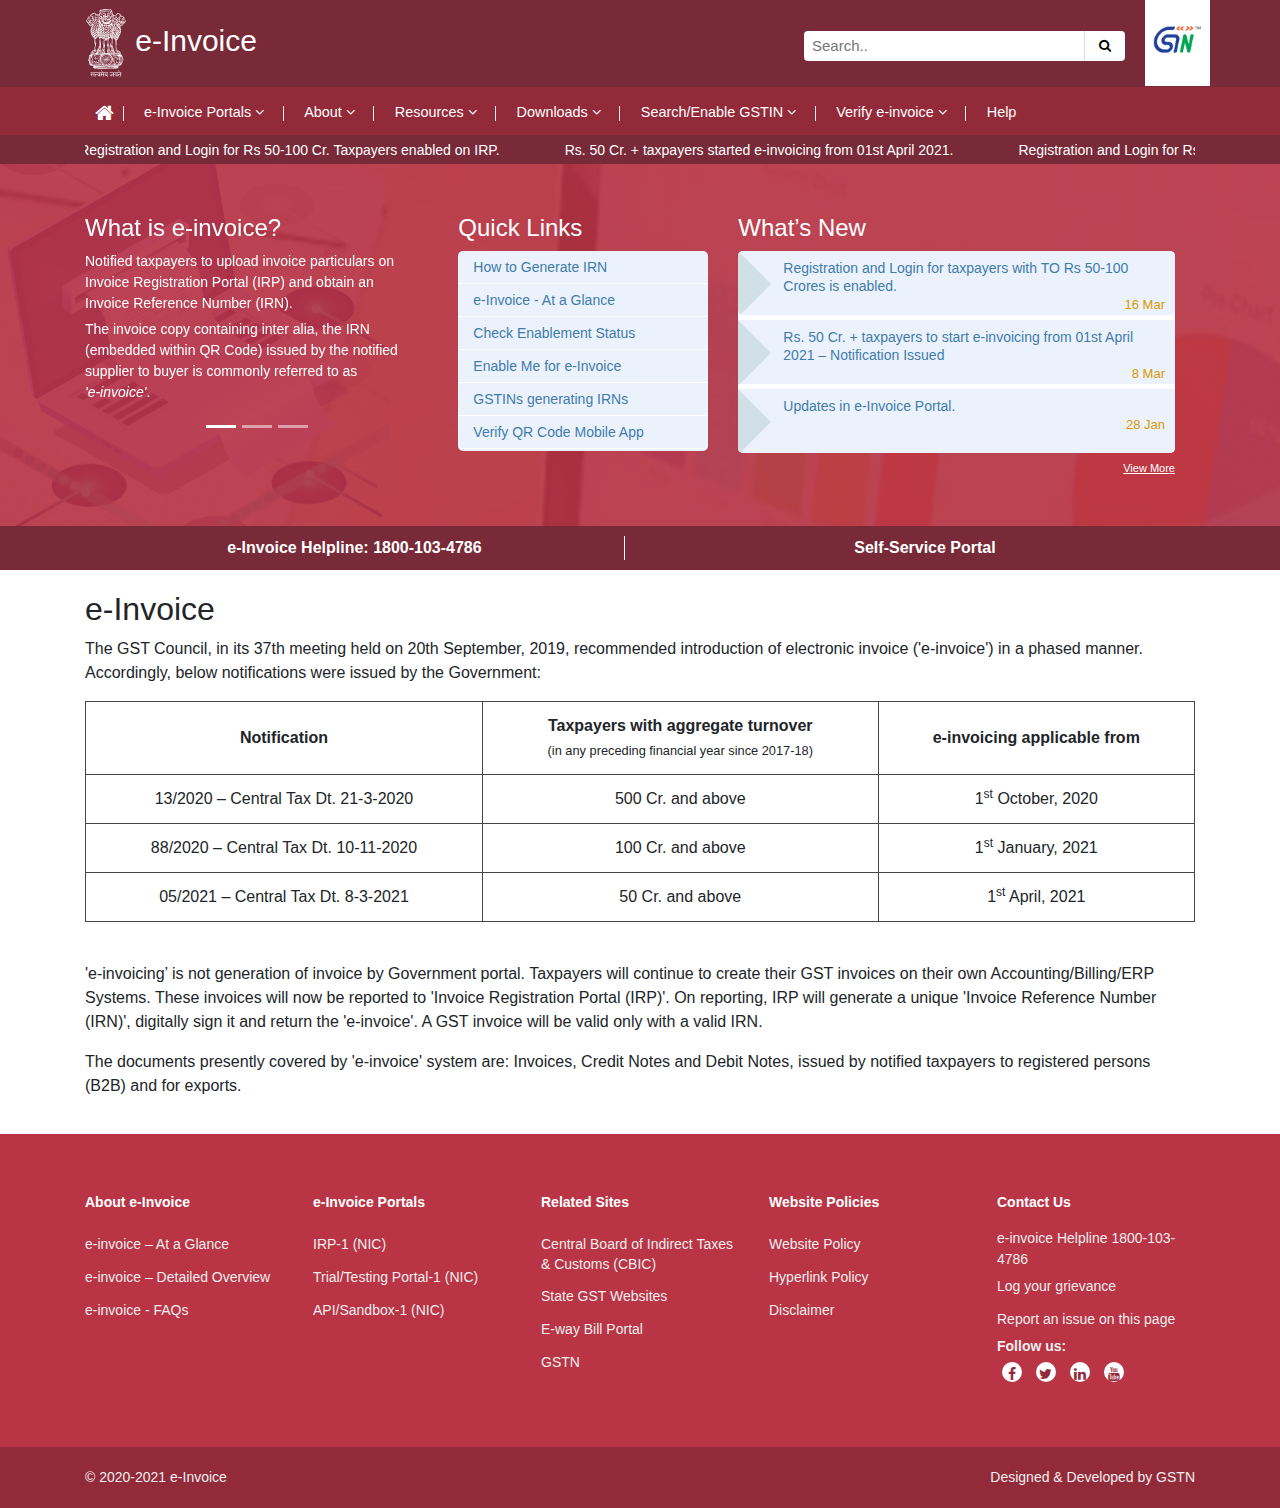
==== index.html @ 0f29f529 "1" ====
<!DOCTYPE html>
<html lang="en">

<head>
  <meta name="viewport" content="width=device-width, initial-scale=1">
  <title>e-Invoice</title>
  <meta charset="utf-8" />
  <link rel="stylesheet" href="./style/bootstrap.min.css" />
  <link rel="stylesheet" href="./style/style.css" />

  <link rel="stylesheet" href="./style/tricker.css" />


  <link rel="stylesheet" href="./assets/calender/css/calstyle.css" />
  <link rel="stylesheet" href="./style/homeslider.css" />

  <link rel="stylesheet" href="./style/font-awesome.min.css" />
  <!-- <script type="text/javascript" src="https://canvasjs.com/assets/script/canvasjs.min.js"></script> -->

  <script src="./menu/scale.fix.js"></script>
  <meta name="viewport" content="width=device-width, initial-scale=1, user-scalable=no" />
  <!--[if lt IE 9]>
      <script src="//html5shiv.googlecode.com/svn/trunk/html5.js"></script>
    <![endif]-->

  <link rel="stylesheet" href="./menu/megamenu.css" />

  <link rel="stylesheet" type="text/css" media="only screen and (max-device-width: 480px)"
    href="./style/small-devices.css" />
</head>

<body class="init">

  <div class="mid-section">
    <div class="container">
      <div class="row">
        <div class="col-md-6 col-xs-12 col-sm-12">
          <div class="site-branding ">
            <h1>
              <a target="_blank" href="index.html"><img src="images/Emblem_of_India-white.svg" />e-Invoice
              </a>
            </h1>
          </div>
        </div>
        <div class="col-md-6 col-xs-12 col-sm-12">
          <div class="top-header">
            <div class="container">
              <nav>
                <a class="p-2 skip" href="#maincontent">Skip to Main Content</a>
                <a class="p-2 hidden" href="#"><i class="fa fa-adjust"></i></a>
                <a target="_blank" href="#" class="fresize f-up hidden">A<sup>+</sup></a>
                <a target="_blank" href="#" class="fresize f-up hidden">A<sup>-</sup></a>
              </nav>
            </div>
          </div>
          <form class="exampleSearch" action="/action_page.php">
                        <input onkeyup="filterFunction()" id="myInput" class="rounded-left" type="text" placeholder="Search.." name="search2" />
                        <button class="rounded-right" type="submit"><i class="fa fa-search"></i></button>
						<div id="dropdown-field" class="dropdown-field">
	<a href="./how-to-generate-IRN.html">IRN</a>
    <a href="#base">Base</a>
    <a href="#blog">Blog</a>
    <a href="#contact">Contact</a>
    
    <a href="#custom">Custom</a>
    <a href="#support">Support</a>
    <a href="#tools">Tools</a>
	 </div>
                    </form>
	
         <span class="white_logo"><img src="images/logo_white.png" /></span>
 
        </div>
      </div>
    </div>
  </div>

  <div class="primaryBg main-nav">
    <div class="container">
      <div class="wrapper">
        <div class="LayoutGrid LayoutCenter">
          <nav class="megamenu" role="navigation">
            <button class="accessible-megamenu-toggle" aria-expanded="false" aria-pressed="false">
              <span class="sr-only">Toggle Navigation</span>
              <span></span><span></span><span></span>
            </button>
            <ol class="accessible-megamenu js-accessible-megamenu">
              <li class="accessible-megamenu-top-nav-item home">
                <h2>
                  <a href="./index.html" role="button" tabindex="0" aria-hidden="true" class=" fa fa-home">
                    <span class="sr-only">Home</span>
                  </a>
                </h2>
                <div class="cols-4 accessible-megamenu-panel" style="display:none;"></div>

              </li>
              <li class="accessible-megamenu-top-nav-item">
                <h2>
                  <a target="_blank" href="#" role="button" aria-expanded="false" tabindex="0">e-Invoice Portals <i
                      class="fa fa-angle-down"></i><span class="ride"></span>
                    <span class="activeborder"></span>
                  </a>
                </h2>
                <div class="cols-4 accessible-megamenu-panel" role="region" aria-expanded="false" aria-hidden="true">
                  <ol>
                    <li class="accessible-megamenu-panel-group">

                      <a target="_blank" href="https://einvoice1.gst.gov.in/">IRP-1 (NIC)</a>

                    </li>
                    <li class="accessible-megamenu-panel-group">

                      <a target="_blank" href="https://einvoice1-trial.nic.in/">Trial/Testing Portal-1 (NIC)</a>

                    </li>

                    <li class="accessible-megamenu-panel-group">

                      <a target="_blank" href="https://einv-apisandbox.nic.in/">API/Sandbox-1 (NIC)</a>

                    </li>

                  </ol>

                </div>
              </li>
              <li class="accessible-megamenu-top-nav-item">
                <h2>
                  <a target="_blank" href="#" role="button" aria-expanded="false" tabindex="0">About

                    <i class="fa fa-angle-down"></i> <span class="activeborder"></span><span class="ride"></span>
                  </a>
                </h2>
                <div class="cols-4 accessible-megamenu-panel" role="region" aria-expanded="false" aria-hidden="true">
                  <ol>
                    <li class="accessible-megamenu-panel-group">

                      <a target="_blank" href="https://www.gstn.org.in/einvoice-faqs">FAQs</a>

                    </li>
                    <li class="accessible-megamenu-panel-group">

                      <a target="_blank" href="./downloads/english-version-1.2-Dt-30-3-2021.pdf">e-Invoice - At a Glance</a>

                    </li>

                    <li class="accessible-megamenu-panel-group">

                      <a target="_blank" href="./downloads/e-InvoicingAtGlanceHindi.pdf">ई-इनवॉयसिंग -एक नज़र में </a>

                    </li>

                    <li class="accessible-megamenu-panel-group">

                      <a target="_blank" href="./downloads/GST e-invoice System - Detailed Overview.pdf">e-Invoice – Detailed Overview </a>

                    </li>

                    <li class="accessible-megamenu-panel-group">

                      <a target="_blank" href="./downloads/PPT_on_eInvoice_system.pdf">e-Invoice - Presentation</a>

                    </li>

                    <li class="accessible-megamenu-panel-group">

                      <a target="_blank" href="https://einvoice1.gst.gov.in/Others/ResolutionErrors">Common Errors and
                        Resolutions</a>

                    </li>

                    <li class="accessible-megamenu-panel-group">

                      <a target="_blank" href="https://einvoice1.gst.gov.in/Others/CBT">Help Videos</a>

                    </li>

                  </ol>

                </div>
              </li>
              <li class="accessible-megamenu-top-nav-item">
                <h2>
                  <a target="_blank" href="#" role="button" aria-expanded="false" tabindex="0">Resources <i
                      class="fa fa-angle-down"></i> <span class="activeborder"></span><span class="ride"></span></a>
                </h2>
                <div class="cols-4 accessible-megamenu-panel" role="region" aria-expanded="false" aria-hidden="true">
                  <ol>
                    <li class="accessible-megamenu-panel-group">
                      <a target="_blank" href="#text-equiv">Overview</a>

                    </li>
                    <li class="accessible-megamenu-panel-group">

                      <a target="_blank" href="./view-all-updates.html">Notifications</a>

                    </li>
                    <li class="accessible-megamenu-panel-group">

                      <a target="_blank" href="./how-to-generate-IRN.html">How to Generate
                        IRN</a>


                    </li>
                    <li class="accessible-megamenu-panel-group">
                      <a target="_blank" href="https://einv-apisandbox.nic.in/index.html">API Specs and Testing</a>

                    </li>

                    <li class="accessible-megamenu-panel-group">
                      <a target="_blank" href="https://einv-apisandbox.nic.in/release-notes.html">Validations</a>

                    </li>
                    <li class="accessible-megamenu-panel-group">
                      <a target="_blank" href="https://einvoice1.gst.gov.in/Others/MasterCodes">Master Codes & HSN</a>
                    </li>
                    <li class="accessible-megamenu-panel-group">

                      <a href="./gst-suvidha-providers.html">GST Suvidha providers (GSPs)</a>

                    </li>
                    <li class="accessible-megamenu-panel-group">

                      <a href="./billing-and-accounting-software-providers.html">ERPs/Billing and
                        Accounting Software Providers</a>

                    </li>
                  </ol>

                </div>
              </li>
              <li class="accessible-megamenu-top-nav-item">

                <a target="_blank" href="#" role="button" aria-expanded="false" tabindex="0">Downloads <i
                    class="fa fa-angle-down"></i> <span class="activeborder"></span><span class="ride"></span></a>

                <div class="cols-4 accessible-megamenu-panel" role="region" aria-expanded="false" aria-hidden="true">
                  <ol>
                    <li class="accessible-megamenu-panel-group">

                      <a target="_blank" href="https://einvoice1.gst.gov.in/Others/BulkGenerationTools">Offline
                        Utilities</a>

                    </li>
                    <li class="accessible-megamenu-panel-group">

                      <a target="_blank" href="https://einvoice1.gst.gov.in/Others/QRCodeVerifyApp">Verify QR Code
                        Mobile App</a>

                    </li>

                    <li class="accessible-megamenu-panel-group">

                      <a target="_blank"
                        href="./downloads/GST e-invoice Schema - Version 1.1 Dt. 30-7-2020 - Copy.xlsx">INV-01
                        (Schema)</a>



                    </li>
                  </ol>

                </div>
              </li>
              <li class="accessible-megamenu-top-nav-item">
                <h2>
                  <a target="_blank" href="#" role="button" aria-expanded="false" tabindex="0">Search/Enable GSTIN
                    <i class="fa fa-angle-down"></i> <span class="activeborder"></span><span class="ride"></span></a>
                </h2>
                <div class="cols-4 accessible-megamenu-panel" role="region" aria-expanded="false" aria-hidden="true">
                  <ol>
                    <li class="accessible-megamenu-panel-group">

                      <a target="_blank" href="https://einvoice1.gst.gov.in/Others/EinvEnabled">Check Enablement
                        Status</a>

                    </li>
                    <li class="accessible-megamenu-panel-group">

                      <a target="_blank" href="https://einvoice1.gst.gov.in/Home/Enablement">Enable Me for e-invoice</a>

                    </li>

                    <li class="accessible-megamenu-panel-group">

                      <a target="_blank" href="https://einvoice1.gst.gov.in/Others/GSTINsGeneratingIRN">GSTINs
                        generating IRNs</a>



                    </li>
                  </ol>

                </div>
              </li>
              <li class="accessible-megamenu-top-nav-item">
                <h2>
                  <a target="_blank" href="#" role="button" aria-expanded="false" tabindex="0">Verify e-invoice
                    <i class="fa fa-angle-down"></i> <span class="activeborder"></span><span class="ride"></span>
                  </a>
                </h2>
                <div class="cols-4 accessible-megamenu-panel" role="region" aria-expanded="false" aria-hidden="true">
                  <ol>
                    <li class="accessible-megamenu-panel-group">

                      <a target="_blank" href="https://einvoice1.gst.gov.in/Others/VSignedInvoice">Upload JSON and
                        Verify</a>

                    </li>

                    <li class="accessible-megamenu-panel-group">

                      <a target="_blank" href="https://einvoice1.gst.gov.in/Others/QRCodeVerifyApp">Download QR code Reader
                      </a>


                    </li>

                  </ol>
                </div>
              </li>


              <li class="accessible-megamenu-top-nav-item help">
			 
                <a target="_blank" href="https://einvoice1.gst.gov.in/Others/Support">Help
                  <span class="activeborder"></span><span class="ride"></span>
                </a>
              </li>


            </ol>
          </nav>
        </div>
      </div>
    </div>
  </div>
 
 <div class="tickreader">
    <div class="container">
      <div class="js-conveyor-1">
        <ul>
          <li>
            Registration and Login for Rs 50-100 Cr. Taxpayers enabled on IRP.
          </li>
          <li>
            Rs. 50 Cr. + taxpayers started e-invoicing from 01st April 2021.
          </li>

        </ul>
      </div>
    </div>

  </div>
  <div class="about_container">
    <div class="container">
      <div class="row about-container_inner">
        <div class="col-sm-4">
          <div id="myCarousel" class="carousel slide vert" data-ride="carousel" data-interval="9000">
            <ul class="carousel-indicators">
              <li data-target="#myCarousel" data-slide-to="0" class="active"></li>
              <li data-target="#myCarousel" data-slide-to="1"></li>
              <li data-target="#myCarousel" data-slide-to="2"></li>
            </ul>
            <div class="carousel-inner">
              <div class="carousel-item active">

                <div class="carousel-caption">
                  <h4>
                    What is e-invoice?
                  </h4>
                  <p>
                    Notified taxpayers to upload invoice particulars on Invoice Registration Portal (IRP) and obtain an
                    Invoice Reference Number (IRN).
                  </p>
                  <p>
                    The invoice copy containing inter alia, the IRN (embedded within QR Code) issued by the notified
                    supplier to buyer is commonly referred to as<br> <i><strong>'e-invoice'</strong></i>.
                  </p>
                </div>
              </div>
              <div class="carousel-item">

                <div class="carousel-caption">
                  <h4>
                    e-invoice – Benefits for Businesses
                  </h4>
                  <p>
                    Auto-reporting of invoices into GST return<br>
                    Auto-generation of e-way bill (where required)<br>
                    Standardisation and inter-operability <br>
                    Reduction of disputes among transacting parties,

                  </p>
                  <p>
                    Improved payment cycles, Reduction of processing costs Overall business efficiency

                  </p>

                </div>
              </div>
              <div class="carousel-item">

                <div class="carousel-caption">
                  <h4>
                    Facilitates e-exchange of invoices among businesses
                  </h4>
                  <p>
                    The standard format of e-invoice facilitates seamless exchange of invoices between accounting
                    systems of suppliers and buyers.
                  </p>


                </div>
              </div>
            </div>

          </div>

        </div>
        <div class="col-sm-3">
          <h4>Quick Links</h4>
          <div class="topics">

            <div class="container-link">

              <div>
                <a target="_blank" href="./how-to-generate-IRN.html">How to Generate
                  IRN</a>
              </div>
            </div>
            <div class="container-link">

              <div>
                <a target="_blank" href="./downloads/english-version-1.2-Dt-30-3-2021.pdf">e-Invoice - At a Glance</a>
              </div>
            </div>
            <div class="container-link">

              <div>
                <a target="_blank" href="https://einvoice1.gst.gov.in/Others/EinvEnabled">Check Enablement Status</a>
              </div>
            </div>
            <div class="container-link">

              <div>
                <a target="_blank" href="https://einvoice1.gst.gov.in/Home/Enablement">Enable Me for e-Invoice</a>
              </div>
            </div>
            <div class="container-link">

              <div>
                <a target="_blank" href="https://einvoice1.gst.gov.in/Others/GSTINsGeneratingIRN">GSTINs generating
                  IRNs</a>
              </div>
            </div>

            <div class="container-link">
              <div>
                <a target="_blank" href="https://einvoice1.gst.gov.in/Others/QRCodeVerifyApp">Verify QR Code Mobile
                  App</a>
              </div>
            </div>

          </div>

        </div>
        <div class="col-sm-5">

          <h4>What’s New</h4>
          <ul id="nt-example1">
            <li>
              <a href="view-all-updates.html">Registration and Login for taxpayers with TO Rs 50-100 Crores is
                enabled.</a>
              <span class="txt-date">16 Mar</span>
            </li>
            <li>
              <a href="view-all-updates.html">Rs. 50 Cr. + taxpayers to start e-invoicing from 01st April 2021 –
                Notification Issued</a>
              <span class="txt-date">8 Mar</span>
            </li>
            <li>
              <a href="view-all-updates.html">Updates in e-Invoice Portal.</a>
              <span class="txt-date">28 Jan</span>
            </li>
            <!-- <li> -->
            <!-- <a target="_blank" href="#">GePP (Ver 1.02) is incorporated with new features and improvements.</a> -->
            <!-- <span class="txt-date">28 Jan</span> -->
            <!-- </li> -->

          </ul>
          <a href="view-all-updates.html" class="view-more">View More</a>

        </div>
      </div>
    </div>
  </div>
  <div class="impt_links" style="background: #782a38;">
    <div class="container">
      <div class="row">
        <div class="col-md-6">
          <p> <a class="alink" href="tel:0120-488999"> e-Invoice Helpline: 1800-103-4786</a></p>
        </div>
        <div class="col-md-6">
          <p><a target="_blank" href="#">Self-Service Portal</a> </p>
        </div>
      </div>
    </div>
  </div>
  <div class="upcoming_container_main">
    <div class="container">
      <div class="row">
        <div class="col-md-12">
          <h2>e-Invoice</h2>
          <p>The GST Council, in its 37th meeting held on 20th September, 2019, recommended introduction of electronic
            invoice ('e-invoice') in a phased manner. Accordingly, below notifications were issued by the Government:
          </p>

          <div class="row">
            <div class="col-md-12">
              <table class="table table-bordered">
                <thead>
                  <tr>
                    <th scope="col">Notification</th>
                    <th scope="col">Taxpayers with aggregate turnover<br><small>(in any preceding financial year since
                        2017-18)</small></th>
                    <th scope="col">e-invoicing applicable from</th>
                  </tr>
                </thead>
                <tbody>
                  <tr>
                    <td>
                      13/2020 – Central Tax Dt. 21-3-2020
                     
                      
                    </td>
                    <td>
                      500 Cr. and above
                     
                      
                    </td>
                    <td>
                      1<sup>st</sup> October, 2020
                      
                      
                    </td>
                  </tr>
				  <tr>
				  <td>88/2020 – Central Tax Dt. 10-11-2020</td>
				  <td>100 Cr. and above</td>
				  <td>1<sup>st</sup> January, 2021</td>
				  </tr>
				  <tr>
				  <td>05/2021 – Central Tax Dt. 8-3-2021</td>
				  <td>50 Cr. and above</td>
				  <td>1<sup>st</sup> April, 2021</td>
				  </tr>

                </tbody>
              </table>
            </div>
          </div>
<br>

          <p>'e-invoicing’ is not generation of invoice by Government portal. Taxpayers will continue to create their
            GST invoices on their own Accounting/Billing/ERP Systems. These invoices will now be reported to 'Invoice
            Registration Portal (IRP)'. On reporting, IRP will generate a unique 'Invoice Reference Number (IRN)',
            digitally sign it and return the 'e-invoice'. A GST invoice will be valid only with a valid IRN. </p>
          <p>The documents presently covered by 'e-invoice' system are: Invoices, Credit Notes and Debit Notes, issued
            by notified taxpayers to registered persons (B2B) and for exports.</p>
        </div>

      </div>
    </div>
  </div>


  <!--==========================
    Footer
  ============================-->
  <footer id="footer">
    <div class="footer-top">
      <div class="container">
        <div class="row">
          <div class="footer-links">
            <h4>About e-Invoice</h4>
            <ul>
              <li><a target="_blank" href="./downloads/english-version-1.2-Dt-30-3-2021.pdf">e-invoice – At a Glance
                </a></li>
              <li><a target="_blank" href="./downloads/GST e-invoice System - Detailed Overview.pdf">e-invoice –
                  Detailed Overview</a></li>
              <li><a href="./e-invoice-faq.html">e-invoice - FAQs</a></li>
            </ul>

          </div>
		  
		   <div class="footer-links">
            <h4>e-Invoice Portals</h4>
            <ul>
              <li><a target="_blank" href="https://einvoice1.gst.gov.in/">IRP-1 (NIC)
                </a></li>
              <li><a target="_blank" href="https://einvoice1-trial.nic.in/">Trial/Testing Portal-1 (NIC)</a></li>
              <li><a href="https://einv-apisandbox.nic.in/">API/Sandbox-1 (NIC)</a></li>
            </ul>

          </div>

 <div class="footer-links">
            <h4>Related Sites</h4>
            <ul>
              <li><a target="_blank" href="https://www.cbic.gov.in/" class="inline">Central Board of Indirect Taxes &
                  Customs (CBIC)</a></li>
              <li><a target="_blank" href="http://www.gstcouncil.gov.in/state-government-gst-website">State GST Websites
                </a></li>
              <li><a target="_blank" href="https://ewaybill.nic.in/">E-way Bill Portal</a></li>
              <li><a target="_blank" href="https://gstn.org.in/">GSTN</a></li>
            </ul>
          </div>

          <div class="footer-links">
            <h4>Website Policies</h4>
           <ul>
              <li><a href="website-policy.html">Website Policy </a></li>
              <li><a href="hyperlink-policy.html">Hyperlink Policy </a></li>
              <li><a href="disclaimer.html">Disclaimer </a></li>
            </ul>
          </div>

         


          <div class="footer-links">
            <h4>Contact Us</h4>
            <ul>
              <li><span>e-invoice Helpline 1800-103-4786</span></li>
              <li><a target="_blank" href="https://selfservice.gstsystem.in/">Log your grievance</a></li>
              <li>
                <a target="_blank" href="#" data-toggle="modal" data-target="#exampleModal">Report an issue on this
                  page</a>
              </li>

              <li><span><strong>Follow us:</strong> </span></li>
              <li class="social">
                <a target="_blank" href="https://www.facebook.com/Goods-and-Services-Tax-1674179706229522/?fref=ts"
                  class="fa fa-facebook"></a>
                <a target="_blank" href="https://twitter.com/Infosys_GSTN" class="fa fa-twitter"></a>
                <a target="_blank" href="https://www.linkedin.com/company/gstn-official/about/?viewAsMember=true"
                  class="fa fa-linkedin"></a>
                <a target="_blank" href="https://www.youtube.com/channel/UCFYpOk92qurlO5t-Z_y-bOQ"
                  class="fa fa-youtube"></a>
              </li>
            </ul>
          </div>
        </div>
      </div>
    </div>
    <div class="footer-bottom">
      <div class="container">
        <div class="row">
          <div class="col-lg-6 col-md-6">&copy;
            2020-2021 e-Invoice
          </div>
          <div class="col-lg-6 col-md-6 text-right">
            Designed & Developed by GSTN
          </div>
        </div>
      </div>
    </div>
  </footer>
  <div class="modal fade" id="exampleModal" tabindex="-1" role="dialog" aria-labelledby="exampleModalLabel"
    aria-hidden="true">
    <div class="modal-dialog" role="document">
      <div class="modal-content">
        <div class="modal-header">
          <h5 class="modal-title" id="exampleModalLabel">Report an Issue</h5>
          <button type="button" class="close" data-dismiss="modal" aria-label="Close">
            <span aria-hidden="true">&times;</span>
          </button>
        </div>
        <div class="modal-body">
          <form action="/action_page.php">
            <div class="form-group">
              <label for="sel1">Please select an issue:</label>
              <select class="form-control" id="sel1" name="sellist1">
                <option>A link, video or button is not working. </option>
                <option>There is a spelling mistake. </option>
                <option>Information is missing. </option>
                <option>Information is outdated or wrong. </option>
                <option>Other issue not in this list. </option>
              </select>
            </div>
            <div class="form-group">
              <label for="exampleFormControlTextarea1">Description</label>
              <textarea class="form-control" id="exampleFormControlTextarea1" rows="3" placeholder="Please specify in 300 characters or less
                "></textarea>
            </div>
          </form>
        </div>
        <div class="modal-footer">
          <button type="button" class="btn btn-secondary" data-dismiss="modal">
            Close
          </button>
          <button type="button" class="btn btn-primary btn-warning">
            Report an Issue
          </button>
        </div>
      </div>
    </div>
  </div>
  <!-- #footer -->
  <script src="./script/jquery.min.js"></script>
  <script src="./script/bootstrap.min.js"></script>

  <script src="./script/vtricker.js"></script>
  <script src="./script/jquery.jConveyorTicker.min.js"></script>
  <script src="./script/jquery.newsTicker.js"></script>

  <!-- <script type="text/javascript" src="./assets/calender/js/caleandar.js"></script>
  <script type="text/javascript" src="./assets/calender/js/date-settings.js"></script> -->


  <!-- <script src="https://code.highcharts.com/maps/modules/exporting.js"></script> -->
  <!-- <script src="https://code.highcharts.com/mapdata/countries/in/custom/in-all-disputed.js"></script> -->
  <script src="//rawgithub.com/phpepe/highcharts-regression/master/highcharts-regression.js?8"></script>


  <script src="./menu/jquery-accessibleMegaMenu.js"></script>
  <script src="./menu/main.js"></script>

  <script>
    $(function () {
      $(".js-conveyor-1").jConveyorTicker({
        anim_duration: 200, // Specify the time (in milliseconds) the animation takes to move 10 pixels
        reverse_elm: false, // Enable the use of the reverse animation trigger HTML element
        force_loop: false // Force the initialization even if the items are too small in total width
      });
      //search
      const f = document.getElementById('eInvoiceSearch');
      const q = document.getElementById('eInvoiceQuery');
      const google = 'https://www.google.com/search?q=';
      const site = 'gstn.org';

      function submitted(event) {
        event.preventDefault();
        const url = google + q.value;
        const win = window.open(url, '_blank');
        win.focus();
      }

      f.addEventListener('submit', submitted);
    });
  </script>
  
  <script>
  function filterFunction() {
  var input, filter, ul, li, a, i;
  input = document.getElementById("myInput");
  filter = input.value.toUpperCase();
  div = document.getElementById("dropdown-field");
  a = div.getElementsByTagName("a");
  for (i = 0; i < a.length; i++) {
  $('.dropdown-field').show();
    txtValue = a[i].textContent || a[i].innerText;
    if (txtValue.toUpperCase().indexOf(filter) > -1) {
      a[i].style.display = "";
	  $('.dropdown-field').hide();
    } else {
      a[i].style.display = "none";
	  
    }
  }
}
  </script>

</body>

</html>
---- style/style.css ----
/* #Header Section
================================================== */
.primaryBg {
  background: #2c4e86;
}
.primaryBg.main-nav {
    background: #932a39;
}

.primaryColor {
  background: #2c4e86;
}
#header-section {
  width: 100%;
  position: relative;
  z-index: 1000;
  background: #fff;
  padding: 0;
}
.top-header {
    float: right;
}
.mid-section {
    background: #782a38;
    border-bottom: 1px solid #782a38;
}

.top-header a:hover {
  color: #fcfcfc;
}
.top-header nav {
  float: right;
}
.top-header nav a {
    display: inline;
    color: #fff;
    line-height: 25px;
    font-size: 12px;
}
.site-branding h1 {
  font-size: 1.8rem;
  padding-top: 0.5rem;
}
.site-branding h1 a {
  color: #fff;
  text-decoration: none;
  font-size: 30px;
}

.site-branding h1 a img {
  height: 70px;
  margin-right: 8px;
}

.navBox {
  overflow: hidden;
}

.exampleSearch {
    float: right;
    margin: 5px 0 0 0;
    width: 65%;
    clear: both;
    display: flex;
    position: relative;
    right: 40px;
}

form.exampleSearch input[type="text"] {
  padding: 4px 3px 3px 8px;
  font-size: 15px;
  border: 0;
  border-right: 1px solid #ddd;
  float: left;
  width: 80%;
}

form.exampleSearch button {
  float: left;
  width: 40px;
  padding: 5px;
  font-size: 13px;
  border: 0;
  cursor: pointer;
  background-color: #fff;
}



form.exampleSearch::after {
  content: "";
  clear: both;
  display: table;
}
/* bootstrap navigation */
.main-nav .container .navbar {
  padding: 0;
  position: relative;
}
.main-nav .container .navbar a,
.main-nav .container .navbar button,
.main-nav .container .navbar ul.navbar-nav li a {
  color: #fff;
  padding: 0.2em 1em;
}
.dropdown,
.dropleft,
.dropright,
.dropup {
  position: static;
}
.navbar-expand-lg .navbar-nav .dropdown-menu {
  width: 100%;
  border-radius: 0;
  margin-top: 0;
}
.main-nav ul li .fa.fa-home {
  font-size: 35px;
}
.main-nav ul li .fa {
  padding: 4px;
}

nav.whatsNew a {
  color: #fff;
  font-size: 12px;
  margin-left: 12px;
  float: right;
  margin-top: 7px;
}
.tickreader {
  background-color: #782a38;
}
ul.breadcrumb {
  padding: 5px 16px;
  margin: 0 auto;
}
ul.breadcrumb li {
  display: inline;
  font-size: 18px;
}
ul.breadcrumb li + li:before {
  padding: 8px;
  color: black;
  content: ">\00a0";
}
ul.breadcrumb li a {
  color: #0275d8;
  text-decoration: none;
  font-size: 11px;
}
ul.breadcrumb li a:hover {
  color: #01447e;
  text-decoration: underline;
}

.loginArea {
  background-color: #2c688a;
}
.loginArea ul.text {
  margin: 50px 0 0 10px;
  list-style: none;
}
.loginArea ul.text li {
  color: #fff;
  font-size: 15px;
  line-height: 30px;
  font-weight: bold;
}
.logme {
  background: #113e67;
  position: relative;
  overflow: hidden;
}
.loginArea .form-signin {
  max-width: 380px;
  padding: 10px 0 0 0;
  margin: 0 auto;
  margin: 0;

  font-weight: normal;
  float: right;
  width: 100%;
}
.loginArea .form-signin h4 {
  color: #fff;
  font-size: 1em;
}
.loginArea .form-control {
  position: relative;
  font-size: 16px;
  height: auto;
}

.loginArea input[type="text"] {
  margin-bottom: 20px;
  border-radius: 0;
  border: 0;
}

.loginArea input[type="password"] {
  margin-bottom: 20px;
  border-radius: 0;
  border: 0;
}
.loginArea .form-group button {
  float: right;
  background: #f1c726;
  color: #000;
  border-radius: 0;
}
.loginArea .form-group .ulink {
  color: #fff;
}
.about-container_inner a.alink.ulinkA {
  color: #f1c726;
}
.about-container_inner a.ulink.ulinkA {
  color: #f1c726;
}
.loginArea .form-group .unregisteredLink {
  display: block;
  color: #fff;
  font-size: 14px;
}

.rec {
  width: 0;
  height: 0;
  border-style: solid;
  border-width: 300px 0 0 100px;
  border-color: transparent transparent transparent #2c688a;
  position: absolute;
  margin-left: -15px;
}

.timeline-c h5 {
  padding: 20px 0 0 20px;
}

.loginAreaP {
  background: #17c4bb;
  margin-right: -15px;
  margin-top: 15px;
  padding: 15px;
  padding-bottom: 30px;
}

#news-container {
  width: 400px;
  margin: auto;
  margin-top: 30px;
  border: 5px solid #333333;
}

#news-container ul li div {
  border: 1px solid #aaaaaa;
  background: #ffffff;
}
#news-container1 ul {
  width: 100%;
}
#news-container1 ul li a {
  color: #fff;
  display: block;
  padding: 5px;
  border: 1px dotted #ccc;
  margin-top: 10px;
}
#news-container1 {
  height: 200px !important;
}

.pt-6 {
  padding-top: 4rem !important;
}
.pb-0 {
  padding-bottom: 0 !important;
}

/* footer */

.fa:hover {
  opacity: 0.7;
}

.fa-facebook {
  background: #3b5998;
  color: white;
  padding: 5px;
  margin: 5px;
  font-size: 10px;
  width: 20px;
  text-align: center;
  text-decoration: none;
}

.fa-twitter {
  background: #55acee;
  color: white;
  padding: 5px;
  margin: 5px;
  font-size: 10px;
  width: 20px;
  text-align: center;
  text-decoration: none;
}

.fa-linkedin {
  background: #007bb5;
  color: white;
  padding: 5px;
  margin: 5px;
  font-size: 10px;
  width: 20px;
  text-align: center;
  text-decoration: none;
}

.fa-youtube {
  background: #bb0000;
  color: white;
  padding: 5px;
  margin: 5px;
  font-size: 10px;
  width: 20px;
  text-align: center;
  text-decoration: none;
}
#chartContainer2 .highcharts-legend{display: none;}
#footer {
  margin-top: 0px;
}
#footer .footer-top {

  background: #b93445;
  padding: 60px 0 30px 0;
}
#footer .footer-top .footer-info {
  margin-bottom: 30px;
}
#footer .footer-top .footer-info h3 {
  font-size: 28px;
  margin: 0 0 20px 0;
  padding: 2px 0 2px 0;
  line-height: 1;
  color: #fff;
  font-weight: 400;
}
#footer .footer-top .footer-links {
  margin-bottom: 30px;
}
#footer .footer-top .footer-links button {
  position: absolute;
  bottom: 0px;
  white-space: nowrap;
  background: #fff;
  padding: 2px 10px;
  font-size: 12px;
}
#footer .footer-top .footer-info p {
  font-size: 13px;
  line-height: 24px;
  margin-bottom: 0;
  font-family: "Montserrat", sans-serif;
  color: #ecf5ff;
}
#footer .footer-top .footer-info p a {
  color: #fff;
}
#footer .footer-top h4 {
  font-size: 14px;
  font-weight: bold;
  color: #fff;
  position: relative;
  padding-bottom: 10px;
}
#footer .footer-top .footer-links ul {
  list-style: none;
  padding: 0;
  margin: 0;
}
#footer .footer-top .footer-links ul li:first-child {
  padding-top: 0;
}
#footer .footer-top .footer-links ul li {
  padding: 0px 0;
}

#footer .footer-top .footer-links ul a {
    color: #eee;
    font-size: 14px;
    display: block;
    padding: 6px 0px;
}

#footer .footer-top .footer-links ul a.fa {
  color: #932a39;
  background: #fff;
  font-size: 14px;
  border-radius: 50%;
  height: 20px;
  width: 20px;
  line-height: 12px;
}
#footer {
  color: #eee;
  font-size: 14px;
}

.sidebanner img {
  width: 100%;
}

.btn-primary {
  color: #fff;
  background-color: #2c688a;
  border-color: #2c688a;
}
.btn-primary:hover {
  background-color: #113e67;
}
.boxchart {
  width: 100%;
  height: 250px;
  background: #0f80b8;
}

/* about continer start */
.about_container {
  /* background: #3f7db2 url(./../images/about.png); */
  background: #932a39 url(./../images/about.png);
  /* background: #3f7db2; */

  background-repeat: no-repeat;
background-position: -75px -100px;
  color: #fff;
}
.about-container_inner {
  padding: 50px 20px 50px 0px;
}
.about-container_inner h1 {
  font-size: 24px;
}
.about-container_inner p {
  font-size: 14px;
}
.about-container_inner a {
     font-size: 14px;
    font-weight: 400;
    color: #3f7cac;
	display: block;
}
.about-container_inner a.ulink {
  color: #fff;
  display: block;
  margin: 5px 0 10px 0;
  text-decoration: underline;
}
.about-container_inner a.alink {
  color: #fff;
  display: block;
  margin: 5px 0 10px 0;
  text-decoration: underline;
  text-transform: uppercase;
}

.btn-secondary {
  background: #edae49;
  border-color: #e59b24;
  font-weight: bold;
}
.btn-secondary:hover {
  background: #e59b24;
  border-color: #e59b24;
}
.btn-secondary:active {
  background: #e59b24;
  border-color: #e59b24;
}



/* about continer end */

/* upcoming container start*/
.upcoming_container_main {
    padding: 20px 0;
    clear: both;
}
.upcoming_container_main .upcoming_container {
  min-width: 180px;
  border: 1px solid #fff;
  border-radius: 5px;
  /* overflow: hidden; */
  padding: 0;
  margin-bottom: 25px;
  -webkit-box-shadow: 0px 0px 5px 2px rgba(204,204,204,0.45);
-moz-box-shadow: 0px 0px 5px 2px rgba(204,204,204,0.45);
box-shadow: 0px 0px 5px 2px rgba(204,204,204,0.45);
  
}
/* .upcoming_container_main .upcoming_container:last-child {
  
} */
.upcoming_container_main .dateflex {
  border-right: 1px solid #ccc;
}
.upcoming_container_main .date_bold {
  /* display: flex; */
  /* background: #3f7cac; */
  color: #fff;
  text-align: center;
  padding: 0px 10px;
}
.upcoming_container_main .upcoming_container .date_day {
  font-size: 25px;
  line-height: 56px;
  border-radius: 50%;
  background:#3f7cac;
  height: 58px;
  width: 58px;
  margin: 10px auto 5px auto;
  text-align: center;
  color: #fff;
}
.upcoming_container_main .date_bold span .date_year {
  font-size: 12px;
  line-height: 18px;
  display: block;
  margin-bottom: 10px;
}

.upcoming_container_main .date_det {
  padding: 5px 10px 10px 10px;
  line-height: 18px;
  font-size: 15px;
  text-align: center;
}
.month_year {
  font-size: 14px;
  color: #000;
}
.date_des {
  color: #3f7cac;
}
.date_weekday {
  color: #5b5e60;
}
.anchLink {
  color: #3f7cac;
  text-decoration: underline;
  display: inline-block;
  padding-right: 23px;
}

.upcoming_container:hover, .upcoming_container:focus {
  box-shadow: inset 0 -9.25em 0 0 #ecf2fc;
  border: 1px solid #c8ebf9;
}
div.upcoming_container {
  transition: 0.45s;
}
/* upcoming container end*/
/* nt-example1 news slider */

#nt-example1 {
  margin: 0;
  padding: 0;
}

#nt-example1-container {
  text-align: center;
}

#nt-example1-container i {
  font-size: 36px;
  margin: 8px;
  cursor: pointer;
  -webkit-transition: all 0.1s ease-in-out;
  -moz-transition: all 0.1s ease-in-out;
  -ms-transition: all 0.1s ease-in-out;
  -o-transition: all 0.1s ease-in-out;
  transition: all 0.1s ease-in-out;
}

#nt-example1-container i:hover {
  color: #333;
}

.container-link {
    padding: 6px 15px 5px;
    color: #3f7cac;
    border-bottom: 1px solid #fff;
}


.topics .container-link:last-child{
  border-radius: 0px 0px 5px 5px;
}
.container-link:nth-child(2) {
  border-radius: 5px 5px 0px 0px;
}

.row2 {
  padding-left: 25px;
  overflow: hidden;
  max-width: 500px; 
}

.red-square-5 {
  position:absolute;
  margin-top: 0em;
}
#nt-example1 li {
    background: #ecf2fc;
    overflow: hidden;
    padding: 5px 10px 5px 45px;
    margin-bottom: 5px;
    position: relative;
    height: 64px;
}



#nt-example1 li:before {
    position: absolute;
    left: 0;
    top: 0;
    content: "";
    border-left: 33px solid #d0e0e6;
    border-top: 33px solid transparent;
    border-bottom: 33px solid transparent;
}

#nt-example1 li:hover {
  background: #f2f2f2;
}
#nt-example1 li a {
  line-height: 18px;
  font-size: 14px;
  text-align: left;
  color: #3f7cac;
  display: block;
}
#nt-example1 li a span {
  float: right;
}
.dot-list {
  height: 8px;
  width: 8px;
  background-color: #3f7cac;
  border-radius: 50%;
  display: inline-block;
  margin-right: 5px;
}

.tabs {
  overflow: hidden;
  margin: 2em 0;
  background: #fff;
}
.tabs [role="tablist"] {
  float: left;
  width: 100%;
}
.tabs [role="tablist"] li {
  float: left;
}
.tabs [role="tab"] {
  display: block;
  padding: 0.5em 1em;
  background: #e6e9ea;
}
.tabs [role="tab"]:hover,
.tabs [role="tab"]:focus {
  background: #b6daf2;
}
.tabs [role="tab"][aria-selected="true"] {
  background: #f1c40f;
  color: #c0392b;
}
.tabs [role="tabpanel"] {
  display: none;
  clear: both;
  padding: 2em 1em;
  background: #f1c40f;
}
.tabs [role="tabpanel"][aria-expanded="true"] {
  display: block;
}
.carousel{
  z-index: 1;
}

.carousel-caption {
    position: absolute;
    right: 5% !important;
    top: 0px;
    left: 0% !important;
    z-index: 10;
    color: #fff;
    text-align: left;
    padding: 0 !important;
}
.carousel-item{ height: 200px; width: 100%;}
.carousel-item img{ height: 175px; width: 100%;}
.carousel-indicators{
  bottom: -20%;
}

.maps{
  padding: 15px  30px 30px 30px; 
  margin-top:15px;
  background: linear-gradient(360deg, #ecf2fc 90%, #2c688a 90%);
}
.maps .row.mt-3{
  margin-top: 15px;
}
.mapheading div div h4{
  color: #fff;
  font-size: 1.4em;
}
.mapheading div div .gststatval{
  float: right;
  text-align: right;
}
.mapheading div div .gststatval div{
  font-size: .5em;
}
.extLink{
  color: #000;
  margin-top: 15px;
  text-align: right;
  font-size: 18px;
  font-weight: bold;
}

.alllinks{
  position: absolute;
  bottom: 0;
  right: 20px;
}
footer .f2 {
  border-top: 1px solid #ccc;
  background: #3f7cac;
}
footer .f2 p {
  color: #8ba8ba;
  padding: 15px 0;
  margin: 0;
  font-size: 14px;
  margin-right: 10em;
  display: inline-block;
  float: left;
}
.impt_links{
background: #3f7cac;
}
.impt_links div div p{
  margin: 0;
  padding: 10px 0;
}
.impt_links div div p a.alink:first-child{
  border-right: 1px solid #fff;
}
.impt_links div div p a{
display: block;
  text-align: center;
  color: #fff;
  font-size: 16px;
  font-weight: bold;
}

#nt-example1 {
    background: #fff;
    border-radius: 5px;
}

.megamenu .accessible-megamenu > .accessible-megamenu-top-nav-item a.fa.fa-home {
    font-size: 20px;
    padding: 18px 10px;
}

.megamenu .accessible-megamenu > .accessible-megamenu-top-nav-item a[aria-expanded] {
    padding: 15px 20px;
}

.d-none, .hidden {
	display: none !important;
}

.accessible-megamenu-panel {
    min-width: 280px;
    max-width: 280px;
}
.carousel-caption p {
    margin-bottom: 5px;
}

.txt-box {
    background: #ecf2fc;
    padding: 15px;
    border-radius: 5px;
    min-height: 160px;
    margin-bottom: 20px;
    margin-top: 10px;
}

.txt-box p {
    margin-bottom: 5px;
    font-size: 13px;
}

.txt-box small {
    display: block;
    font-size: 12px;
    margin-top: -6px;
	margin-bottom: 5px;
}

.skip {
	visibility: hidden;
}

.topics {
    height: 200px;
    background: #ecf2fc;
    border-radius: 5px;
}

.txt-date {
	color: #d69904;
	font-size: 13px;
	font-weight: 400;
	float: right;
}

.about-container_inner .view-more {
    float: right;
    font-size: 11px;
    color: #fff;
    text-decoration: underline;
    margin-top: 2px;
}

#nt-example1 li:first-child {
    border-radius: 5px 5px;
}

#nt-example1 li:last-child {
    border-radius: 0 0 5px 5px;
}

.table thead th {
    vertical-align: middle;
}

.footer-top .inline {
    line-height: 20px !important;
    display: inline-block;
}

.footer-bottom {
    background: #932a39;
    padding-top: 20px;
    padding-bottom: 20px;
}

.accessible-megamenu > .no-subMenu a .ride {
  position: absolute;
  border-left: 1px solid #577393;
  height: 18px;
  top: 1.2em;
  left: -0.1em;
}

.accessible-megamenu > .no-subMenu {
  position: static !important;
}
.accessible-megamenu > .no-subMenu {
  position: relative;
  display: block;
  box-sizing: border-box;
  list-style: none;
  margin: 0;
  padding: 0;
  float: left;
  color: #454545 !important;
}


.no-subMenu a {
  position: relative;
  display: block;
  padding: 13px 22px;
  color: #fff !important;
  text-decoration: none;
  z-index: inherit;
  font-weight: 500;
  font-size: .9em;
}
.no-subMenu.home a {

  font-size: 1.4em;
  padding-left: 8px;
}
.no-subMenu a:hover {

  color: #edae49 !important;
}


.update-news ul {
    list-style: none;
    margin: 0;
    padding: 0;
}

.update-news li {
    width: 100%;
    float: left;
    margin: 10px 0;
    border-bottom: 1px solid #1b4c8340;
}

   .update-news .date {
    display: inline-block;
    font-size: 12px;
    padding: 18px 0 0 0;
    position: relative;
    float: right;
    color: #adb5bd;
    font-weight: 500;

}


.date-content {
    float: left;
    font-size: 14px;
    padding: 8px 0;
}

.section-tittle h2 {
    color: #000;
    font-size: 24px;
    font-weight: 600;
    line-height: 1.4;
}

p strong {
    font-weight: 500;
}

.dark-txt i {
    color: #274c77;
}

.gst-provider-table td:nth-child(1) {
    text-align: center;
}

span.white_logo {
    position: absolute;
    width: 65px;
    background: #fff;
    height: 86px;
    top: 0;
    right: 0;
    text-align: center;
}

.table thead th {
    border-bottom: 1px solid #454545 !important;
}

.table-bordered td, .table-bordered th {
    border: 1px solid #454545;
	text-align: center;
}

.footer-links {
    width: 20%;
    padding: 0 15px;
}

.social a {
    display: inline-block !important;
}

.social a:hover {
	text-decoration: none;
}

.update .container {
    max-width: 900px;
    background: #f8f9fa;
    border-radius: 5px;
}

@media screen and (max-width: 767px) and (min-width: 481px) {
   .footer-links {
    width: 50%;
    padding: 0 15px;
}
}


.vert .carousel-item-next.carousel-item-left,
.vert .carousel-item-prev.carousel-item-right {
    -webkit-transform: translate3d(0, 0, 0);
            transform: translate3d(0, 0, 0);
}

.vert .carousel-item-next,
.vert .active.carousel-item-right {
    -webkit-transform: translate3d(0, 100%, 0);
            transform: translate3d(0, 100% 0);
}

.vert .carousel-item-prev,
.vert .active.carousel-item-left {
-webkit-transform: translate3d(0,-100%, 0);
        transform: translate3d(0,-100%, 0);
}

.help a {
    padding: 15px 20px;
    display: inline-block;
    color: #fff;
    font-weight: 500;
    font-size: .9em;
}

.home a {
    color: #fff;
}

.help a:hover,
.home a:hover {
	color: #edae49 !important;
    outline: none;
	text-decoration: none;
}

.white_logo img {
    max-width: 50px;
    padding-top: 25px;
    margin: 0 auto;
}

:focus-visible,
button:focus {
    outline: none;
}

.page_not_found img {
    width: 100%;
    max-width: 600px;
    display: block;
    margin: 0 auto;
}

.dropdown-field {
	display: none;
    background: #fff;
    position: absolute;
    width: 200px;
    top: 32px;
    left: 0;
    z-index: 11;
    border-radius: 0 0 5px 5px;
}

.dropdown-field a {
    display: block;
    color: #333;
    padding: 5px 10px;
    font-size: 15px;
}
---- style/tricker.css ----
.jctkr-wrapper,
.jctkr-wrapper * {
  box-sizing: border-box;
}
.jctkr-wrapper {
  display: inline-block;
  position: relative;
  width: 100%;
  height: 25px;
  vertical-align: top;
  overflow: hidden;
}
.jctkr-wrapper ul {
  position: absolute;
  left: 0;
  top: 0;
  height: 100%;
  margin: 0;
  padding: 0;
  list-style: none;
  white-space: nowrap;
  font-size: 0;
  opacity: 0;
  -webkit-transition: opacity 1s;
  transition: opacity 1s;
}
.jctkr-wrapper.jctkr-initialized ul {
  opacity: 1;
}
.jctkr-wrapper ul li {
  display: inline-block;
  font-family: sans-serif;
  font-size: 14px;
  color: #fff;
  padding: 0 30px;
}
.jctkr-label {
  display: inline-block;
}

.js-conveyor-1 ul li:nth-child(even) {
  margin: 0 20px;
  margin: 1px 5px;
}
---- assets/calender/css/calstyle.css ----
.cld-main {
  width: 100%;
}
.cld-main a {
  color: #333;
  font-weight: bold;
}
.cld-datetime {
  position: relative;
  min-width: 100px;
  max-width: 300px;
  /* width: 66%; */
  margin: auto;
  overflow: hidden;
  background: #3f7cac;
  border-radius: 5px 5px 0px 0px;
}
.cld-datetime .today {
  position: relative;
  float: left;
  width: calc(78% - 40px);
  margin: auto;
  text-align: center;
  color: #fff;
  font-size: 12px;
}
.cld-nav {
  position: relative;
  width: 20px;
  height: 20px;
  margin: -4px 0 0 15px;
}
.cld-nav:last-child {
  margin: -4px 15px 0 0px;
}
.cld-nav:hover {
  cursor: pointer;
}
.cld-nav:hover svg {
  fill: #fff;
}
.cld-rwd {
  float: left;
}
.cld-fwd {
  float: right;
}
.cld-nav svg:hover {
  /* background: red; */
}
.cld-labels,
.cld-days {
  padding-left: 0;
}
.cld-label,
.cld-day {
  display: inline-block;
  width: 14.28%;
  text-align: center;
  font-size: 12px;
  list-style-position: inside;
}
.cld-day.today .cld-number {
  display: inline-block;
  /* height: 10px;
  width: 10px;
  border-radius: 50px; */

  color: #fff;
}
.currMonth.today {
  background: #edae49;
}
.currMonth.today {
  background: #edae49;
}
.cld-day.disableDay {
  opacity: 0.5;
}
.cld-day.nextMonth,
.cld-day.prevMonth {
  opacity: 0.33;
}
.cld-number {
  position: relative;
  margin: 0px;
  padding: 0px;

  font-size: 12px;
}
.cld-title {
  position: absolute;
  z-index: 5;
  display: none;
  top: 30px;
  right: 0;
  padding: 5px 10px;
  background: #fff;
  white-space: nowrap;
  border: 1px solid #ccc;

  font-size: 10px;
}
.cld-number:hover .cld-title {
  display: block;
}
.cld-title::before {
  content: "";
  position: absolute;
  top: -7.5px;
  right: 5px;
  width: 0;
  height: 0;
  border-left: 7.5px solid transparent;
  border-right: 7.5px solid transparent;

  border-bottom: 7.5px solid #ccc;
}
.cld-number.eventday {
  display: inline-block;
  height: 100%;
  width: 100%;
  background: #3f7cac;
  padding-top: 3px;
  color: #fff;
}
.cld-number.eventday:hover {
  cursor: pointer;
  background: #000;
}
.today .cld-number.eventday:hover {
  background: #888;
}

#caleandar ul {
  margin-bottom: 0;
  display: flex;
  flex-wrap: wrap;
  margin-right: -2px;
}
#caleandar {
  border-radius: 5px;
}
---- menu/megamenu.css ----
.megamenu {
  position: relative;
}

.accessible-megamenu {
  position: relative;
  display: block;
  box-sizing: border-box;
  list-style: none;
  margin: 0;
  padding: 0;
  height: 3em;
  color: #454545;
  background-color: none;
  z-index: 2;
}

.accessible-megamenu h2,
.accessible-megamenu h3,
.accessible-megamenu h4 {
  font-size: 1em;
  display: inline;
  margin: 0;
  padding: 0;
  line-height: inherit;
  border-bottom: 0;
}

.accessible-megamenu > .accessible-megamenu-top-nav-item {
  position: relative;
  display: block;
  box-sizing: border-box;
  list-style: none;
  margin: 0;
  padding: 0;
  float: left;
  color: #454545 !important;
}

.accessible-megamenu :focus {
  outline-color: #edae49;
}
.accessible-megamenu > .accessible-megamenu-top-nav-item a {
  line-height: 20px;
}
.accessible-megamenu > .accessible-megamenu-top-nav-item a .ride {
  position: absolute;
  border-left: 1px solid #e9ecef;
    height: 15px;
    top: 19px;
  left: -0.1em;
}
.accessible-megamenu > .accessible-megamenu-top-nav-item .fa-home .ride {
  display: none;
}
.accessible-megamenu > .accessible-megamenu-top-nav-item a.fa.fa-home {
  font-size: 2em;
  line-height: 0.8em;
  padding: 0.5em 1em 0.5em 1em;
}
.accessible-megamenu > .accessible-megamenu-top-nav-item a[aria-expanded] {
  position: relative;
  display: block;
  padding: 0.5em 1.5em 0.5em 1.5em;
  color: #fff !important;
  text-decoration: none;
  z-index: inherit;
  font-size: .9em;
}

.accessible-megamenu > .accessible-megamenu-top-nav-item a[aria-expanded]:hover,
.accessible-megamenu
  > .accessible-megamenu-top-nav-item
  a[aria-expanded]:focus {
  color: #fff !important;
}

.accessible-megamenu > .accessible-megamenu-top-nav-item a[aria-expanded]:hover,
.accessible-megamenu > .accessible-megamenu-top-nav-item a[aria-expanded]:focus,
.accessible-megamenu > .accessible-megamenu-top-nav-item a[aria-expanded].open {
  color: #fff;
  margin-left: 0;
  background: none;
  color: #fff;
 
  z-index: 1002;
  padding-bottom: 0em;
}

.accessible-megamenu > .accessible-megamenu-top-nav-item a[aria-expanded].open {
  color: #edae49 !important;
  outline: none;
}
.accessible-megamenu > .accessible-megamenu-top-nav-item a[aria-expanded]:hover {
  color: #edae49 !important;
  outline: none;
}
.accessible-megamenu > .accessible-megamenu-top-nav-item a[aria-expanded]:focus {
  color: #edae49 !important;
  outline: none;
}
.accessible-megamenu
  > .accessible-megamenu-top-nav-item
  a[aria-expanded].open
  .activeborder {
    display: block;
    border-bottom: .2em solid #edae49;
    height: 1em;
}
.accessible-megamenu
  > .accessible-megamenu-top-nav-item
  a[aria-expanded].open.fa-home:before {
  color: #fff;
}

/* .accessible-megamenu
  > .accessible-megamenu-top-nav-item:first-child
  a[aria-expanded] {

} */

.accessible-megamenu
  > .accessible-megamenu-top-nav-item:first-child
  a[aria-expanded].open {
  left: -1px;
  margin-right: -1px;
}

.accessible-megamenu .accessible-megamenu-panel {
  position: absolute;
  display: block;
  color: #454545;
  margin: 0;
  padding: 10px;
  line-height: normal;
  background-color: #fff;
  visibility: hidden;
  top: -9999em;
  max-height: 0px;
  overflow: hidden;
  opacity: 0;

}

.accessible-megamenu .accessible-megamenu-panel.open {
  visibility: visible;
  top: 3em;
  max-height: 600px;
  opacity: 1;
  z-index: 1001;
  -webkit-transition: opacity 250ms ease, max-height 500ms ease,
    visibility 0s linear 0s, top 0s linear 0s;
  -moz-transition: opacity 250ms ease, max-height 500ms ease,
    visibility 0s linear 0s, top 0s linear 0s;
  -ms-transition: opacity 250ms ease, max-height 500ms ease,
    visibility 0s linear 0s, top 0s linear 0s;
  -o-transition: opacity 250ms ease, max-height 500ms ease,
    visibility 0s linear 0s, top 0s linear 0s;
  transition: opacity 250ms ease, max-height 500ms ease, visibility 0s linear 0s,
    top 0s linear 0s;
}

.accessible-megamenu .accessible-megamenu-panel a {
  display: block;
  font-size: 0.92em;
  line-height: 1.5em;
  text-decoration: none;
  color: #225fd7;
  font-weight: bold;
  text-decoration: none;
  margin-bottom: 1em;
  font-weight: inherit;
}

.accessible-megamenu .accessible-megamenu-panel.cols-4 {
  background: #f0f7fc;
}


.accessible-megamenu .accessible-megamenu-panel.cols-4b {
  width: 878px;
  left: -6.462em;
  border-top-left-radius: 3px;
}

.accessible-megamenu .accessible-megamenu-panel.cols-3 {
  width: 724px;
}

.accessible-megamenu .accessible-megamenu-panel.cols-3 > ol > li {
  width: 30%;
}

.accessible-megamenu .accessible-megamenu-panel.cols-1 {
  width: 615px;
}

.accessible-megamenu .accessible-megamenu-panel.cols-1 > ol > li {
  width: auto;
}

.accessible-megamenu .accessible-megamenu-panel ol {
  display: block;
  list-style: none;
  margin: 0;
  padding: 0;
}

.accessible-megamenu .accessible-megamenu-panel ol > li {
  position: relative;
  list-style: none;
  margin: 0;
  padding: 0;
}

.accessible-megamenu .accessible-megamenu-panel > ol > li {
  display: block;
}

.accessible-megamenu .accessible-megamenu-panel > ol > li:first-of-type {
  padding-left: 0;
  border-left: none;
  box-shadow: none;
}

.accessible-megamenu .accessible-megamenu-panel > p {
  color: #454545;
  font-size: 1.2em;
  line-height: 1.1em;
}

.accessible-megamenu .accessible-megamenu-panel > ol > li > h5 > a {
  color: #454545;
  font-size: 0.85em;
  margin-bottom: 6px;
  padding-top: 0.4em;
  padding-bottom: 0;
  line-height: 1.1em;
}

.accessible-megamenu .accessible-megamenu-panel ol ol > li > a {
 display: black;
}

.accessible-megamenu .accessible-megamenu-panel a:hover,
.accessible-megamenu .accessible-megamenu-panel a:focus {
  color: #225fd7;
  text-decoration: underline;
}

.accessible-megamenu .accessible-megamenu-panel > h2 > a {
  font-weight: bold;
  color: #454545;
  font-size: 1.5em;
  margin-bottom: 0;
  margin-top: 0.8em;
  padding-bottom: 0;
  line-height: 1.4em;
}

.accessible-megamenu .accessible-megamenu-panel > h2 > a:hover,
.accessible-megamenu .accessible-megamenu-panel > h2 > a:focus,
.accessible-megamenu .accessible-megamenu-panel > ol > li > h3 > a:hover,
.accessible-megamenu .accessible-megamenu-panel > ol > li > h3 > a:focus {
  color: #333;
}

.accessible-megamenu .accessible-megamenu-panel hr {
  border-width: 1px 0px;
  border-style: solid;
  border-top-color: rgba(0, 0, 0, 0.3);
  border-bottom-color: #fff;
}

/* hides redundant header links in panel when megamenu is not initialized */
.accessible-megamenu:not(.js-accessible-megamenu)
  .accessible-megamenu-panel
  > h2 {
  display: none;
}

.accessible-megamenu-toggle {
  display: none;
  background: none;
  border: 0;
  padding: 0;
  position: absolute;
  z-index: 1;
  top: 3px;
  right: 1em;
  width: 33px;
  height: 33px;
}

.accessible-megamenu-toggle > span:not(.sr-only) {
  display: block;
  width: 33px;
  height: 4px;
  margin-bottom: 5px;
  position: relative;

  background: #000;
  border-radius: 3px;

  z-index: 1;

  transform-origin: 0 0;

  transition: transform 0.5s cubic-bezier(0.77, 0.2, 0.05, 1),
    background 0.5s cubic-bezier(0.77, 0.2, 0.05, 1),
    margin 0.5s cubic-bezier(0.77, 0.2, 0.05, 1), opacity 0.55s ease;
}

.accessible-megamenu-toggle > span {
  margin-top: 5px;
}

.accessible-megamenu-toggle > span:nth-last-child(1) {
  transform-origin: 0% 100%;
}

/*
 * Transform all the slices of hamburger
 * into a crossmark.
 */
.accessible-megamenu-toggle[aria-expanded="true"] > span {
  margin-top: 0;
  opacity: 1;
  transform: rotate(45deg) translate(4px, -3px);
  background: #000;
  border-radius: 0;
}

/*
 * But, hide the middle one.
 */
.accessible-megamenu-toggle[aria-expanded="true"] > span:nth-last-child(2) {
  opacity: 0;
  transform: rotate(0deg) scale(0.2, 0.2);
}

/*
 * the last one should go the other direction.
 */
.accessible-megamenu-toggle[aria-expanded="true"] > span:nth-last-child(1) {
  transform: rotate(-45deg) translate(0px, 7px);
}

@media (max-width: 920px) {
 

  .accessible-megamenu .accessible-megamenu-panel.cols-4,
  .accessible-megamenu .accessible-megamenu-panel.cols-4b,
  .accessible-megamenu .accessible-megamenu-panel.cols-3,
  .accessible-megamenu .accessible-megamenu-panel.cols-1 {
    width: auto;
    left: 0;
    right: 0;
  }

  .accessible-megamenu .accessible-megamenu-panel.open {
    max-height: inherit;
  }


  .accessible-megamenu .accessible-megamenu-panel.cols-1 > ol > li {
    width: 100%;
  }

  .accessible-megamenu .accessible-megamenu-panel.cols-3 > ol > li {
    min-height: 256px;
  }



  .accessible-megamenu
    .accessible-megamenu-panel.cols-4
    > ol
    > li:nth-of-type(3),
  .accessible-megamenu
    .accessible-megamenu-panel.cols-4b
    > ol
    > li:nth-of-type(3),
  .accessible-megamenu
    .accessible-megamenu-panel.cols-3
    > ol
    > li:nth-of-type(3) {
    padding-left: 0;
    border-left: none;
    box-shadow: none;
  }
}

@media (max-width: 462px) {
  .accessible-megamenu-toggle {
    display: block;
    z-index: 3;
  }

  .accessible-megamenu-toggle
    ~ .accessible-megamenu
    > .accessible-megamenu-top-nav-item {
    height: 0;
    overflow: hidden;
    visibility: collapse;
  }

  .accessible-megamenu-toggle[aria-expanded="true"]
    ~ .accessible-megamenu
    > .accessible-megamenu-top-nav-item ,
	.no-subMenu
	{
    height: auto;
    overflow: visible;
    visibility: visible;
    height: 56px;
    background: #274c77;
    border-bottom: 2px solid #3f7cac;
  }
  
  
  

  .accessible-megamenu {
    height: auto;
    padding-top: 3.077em;
    z-index: 2;
  }

  .accessible-megamenu > .accessible-megamenu-top-nav-item {
    border-right: 0;
    float: none;
    width: 100%;
    height: auto;
  }

  .accessible-megamenu > .accessible-megamenu-top-nav-item a[aria-expanded] {
    box-shadow: none;
  }

  .accessible-megamenu .accessible-megamenu-panel,
  .accessible-megamenu .accessible-megamenu-panel.open {
    position: relative;
    top: 0;
    border: 0;
    box-shadow: none;
    padding-bottom: 0;
  }

  .accessible-megamenu .accessible-megamenu-panel.open {
    padding-bottom: 0.769em;
    max-height: 350px;
    overflow: auto;
  }
}

@media (max-width: 640px) {
  .accessible-megamenu .accessible-megamenu-panel.cols-4 > ol > li,
  .accessible-megamenu .accessible-megamenu-panel.cols-4b > ol > li,
  .accessible-megamenu .accessible-megamenu-panel.cols-3 > ol > li,
  .accessible-megamenu .accessible-megamenu-panel.cols-1 > ol > li {
    width: 100%;
  }

  .accessible-megamenu .accessible-megamenu-panel.cols-4 > ol > li,
  .accessible-megamenu .accessible-megamenu-panel.cols-4b > ol > li,
  .accessible-megamenu .accessible-megamenu-panel.cols-3 > ol > li {
    padding-left: 0;
    border-left: none;
    box-shadow: none;
  }
  
 span.white_logo {
    position: absolute;
    top: -60px;
    right: 68px;
    border-radius: 5px;
	height: 42px;
}

.white_logo img {
    max-width: 50px;
    padding-top: 7px;
    margin: 0 auto;
}
  
}

@media (min-width: 641px) and (max-width: 1100px)  {
.main-nav .container {
    max-width: 100%;
}

.megamenu .accessible-megamenu > .accessible-megamenu-top-nav-item a {
    padding: 15px 10px !important;
    font-size: 12px;
}

}

@media (min-width: 768px) and (max-width: 850px)  {

.about_container .container [class*="col-"] {
	max-width: 50%;
    flex: 0 0 50%;
}


.about_container .col-sm-5 {
    max-width: 100% !important;
    flex: 0 0 100% !important;
    margin-top: 20px;
}
}
---- style/small-devices.css ----
@media only screen and (max-device-width: 480px) {
    .mt-2, .my-2 {
         margin-top: 0rem!important; 
    }    
    .site-branding h1 a img {
        height: 60px;
    }
  
    .exampleSearch{
        width: 100%;
        margin: 0px 0 10px 0;
		right: 0;
    }
    nav.whatsNew a{
        float: left;
    }
    form.exampleSearch input[type="text"]{
        width: 84%;
    }
    .mapheading div div .gststatval{
        width: 100%;
    }
    .accessible-megamenu-toggle > span:not(.sr-only){
        background: #fff;
    }
    .row.about-container_inner div div .col-sm-6.login-cont{
        padding:0;
        border: 0;
        padding: 40px 0;
    }
    .signin-form{
        padding:0;
        padding-left: 15px;
    }
    .extLink{
        font-size: 11px;
    }
    .maps{
      padding: 30px 0px 15px 0px;
    }
    .accessible-megamenu > .accessible-megamenu-top-nav-item a .ride {
        border-left: 0px solid #577393;

      }
      .alllinks{
        position: absolute;
        top: 2em;
        right: 20px;
      }
      .cld-datetime{
          max-width: 600px;
      }
      .activeborder{
          height: 0.5em !important;
      }
      .anchLink{
          padding-right: 4px;
      }
      #footer .footer-top {
        background: url("./../images/fbg2.jpg") no-repeat center center fixed; 
        -webkit-background-size: cover;
        -moz-background-size: cover;
        -o-background-size: cover;
        background-size: cover;
        padding: 60px 0 30px 0;
      }
	  
	  .primaryBg.main-nav {
    background: none;
    position: absolute;
    top: 15px;
    right: 0;
}

.top-header {
    display: none;
}

form.exampleSearch input[type="text"] {
    padding: 8px 10px 8px 10px;
    border: 1px solid #8da1b7;
}

form.exampleSearch button {
    font-size: 20px;
}

.about-container_inner {
    padding: 30px 20px 30px 5px;
}

.carousel-indicators {
    bottom: -5%;
}

.carousel-item {
    height: 230px;
}

.about-container_inner .col-sm-4 {
    margin-bottom: 20px;
}

.main-nav .container {
    padding: 0;
}

.megamenu .accessible-megamenu > .accessible-megamenu-top-nav-item a[aria-expanded] {
    padding: 15px 20px;
    font-size: 18px;
}

.megamenu .accessible-megamenu > .accessible-megamenu-top-nav-item a.fa.fa-home {
    font-size: 20px;
    padding: 18px 20px;
}

button:focus {
    outline: 0;
}

.jctkr-wrapper {
    height: 40px;
}

.jctkr-wrapper ul li {
  display: inline-block;
  font-size: 16px;
  line-height: 20px;
  padding: 9px 0;
  color: #fff;
}

.txt-box p {
    margin-bottom: 5px;
    font-size: 15px;
}

.footer-links {
    width: 100%;
    padding: 0 15px;
}

.footer-bottom .text-right {
    text-align: left !important;
    margin-top: 10px;
}

}
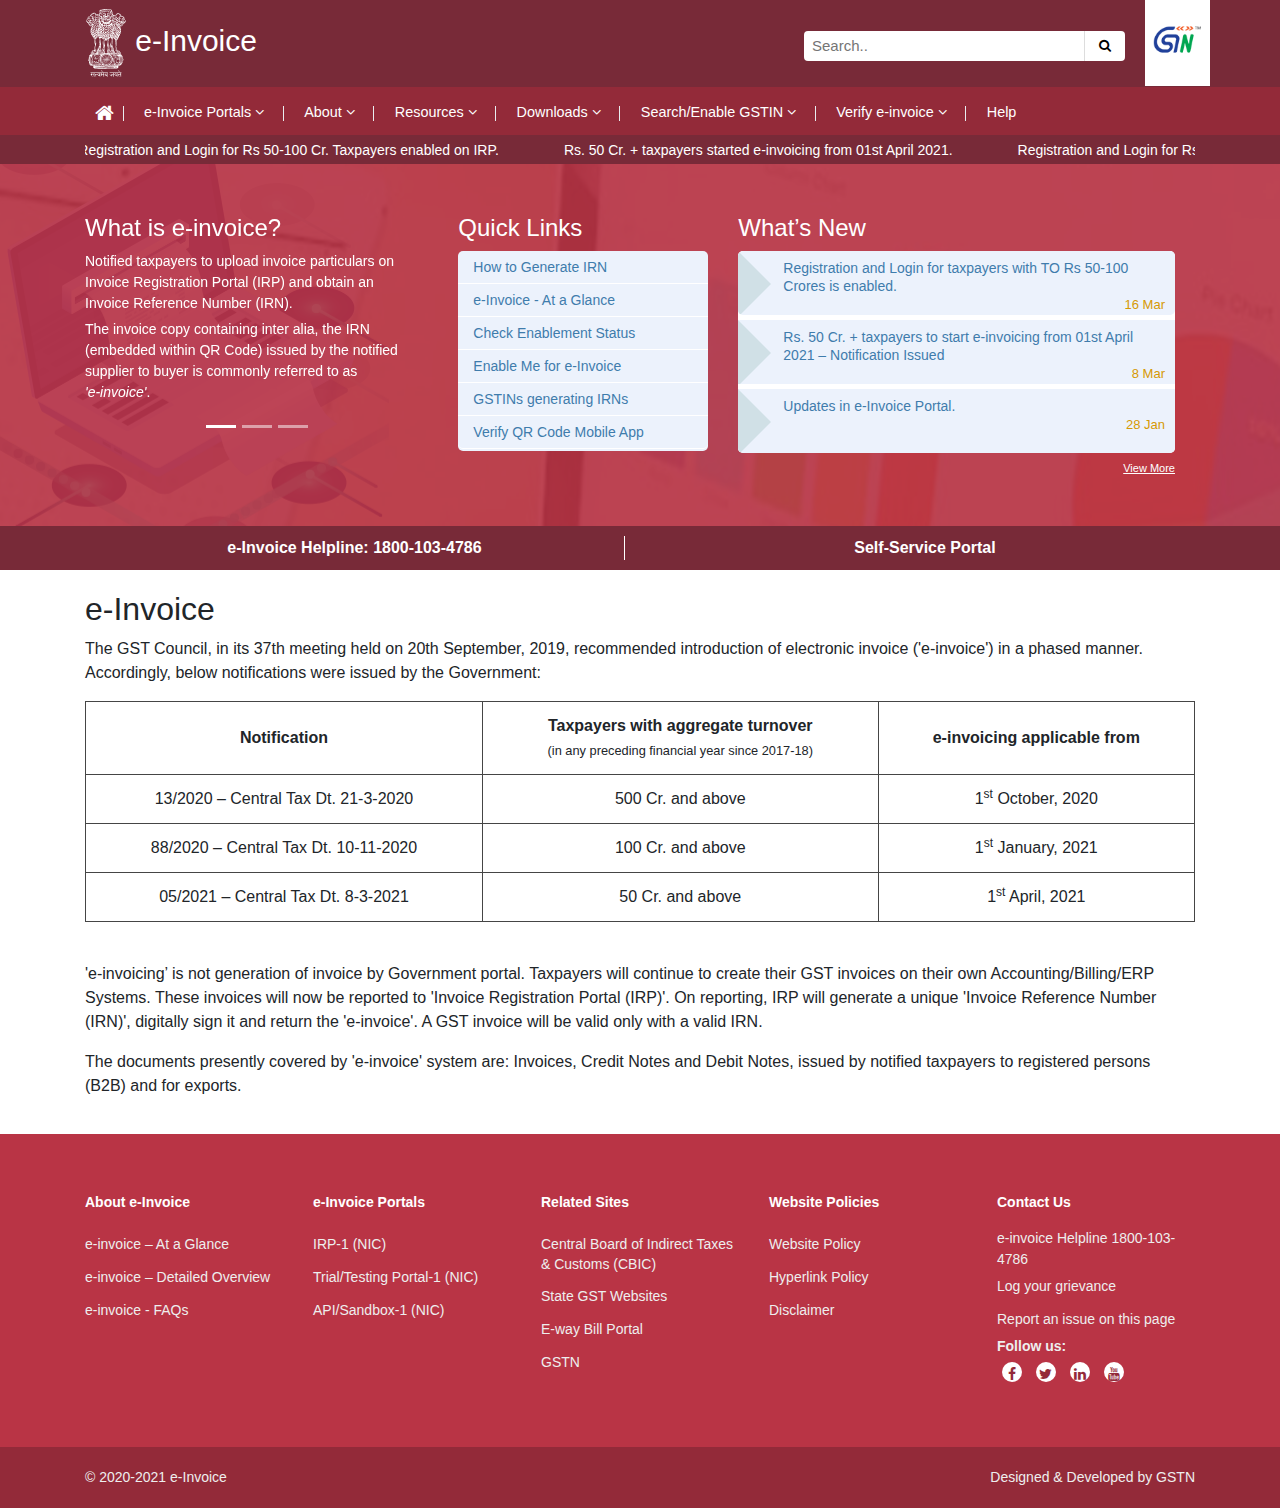
==== commit e0742637: "html" ====
--- a/index.html
+++ b/index.html
@@ -1,22 +1,17 @@
 <!DOCTYPE html>
 <html lang="en">
-
 <head>
   <meta name="viewport" content="width=device-width, initial-scale=1">
   <title>e-Invoice</title>
   <meta charset="utf-8" />
   <link rel="stylesheet" href="./style/bootstrap.min.css" />
   <link rel="stylesheet" href="./style/style.css" />
-
   <link rel="stylesheet" href="./style/tricker.css" />
-
-
   <link rel="stylesheet" href="./assets/calender/css/calstyle.css" />
   <link rel="stylesheet" href="./style/homeslider.css" />
 
   <link rel="stylesheet" href="./style/font-awesome.min.css" />
-  <!-- <script type="text/javascript" src="https://canvasjs.com/assets/script/canvasjs.min.js"></script> -->
-
+ 
   <script src="./menu/scale.fix.js"></script>
   <meta name="viewport" content="width=device-width, initial-scale=1, user-scalable=no" />
   <!--[if lt IE 9]>
@@ -53,24 +48,54 @@
               </nav>
             </div>
           </div>
-          <form class="exampleSearch" action="/action_page.php">
-                        <input onkeyup="filterFunction()" id="myInput" class="rounded-left" type="text" placeholder="Search.." name="search2" />
-                        <button class="rounded-right" type="submit"><i class="fa fa-search"></i></button>
-						<div id="dropdown-field" class="dropdown-field">
-	<a href="./how-to-generate-IRN.html">IRN</a>
-    <a href="#base">Base</a>
-    <a href="#blog">Blog</a>
-    <a href="#contact">Contact</a>
+    <form class="exampleSearch">
+    <input onkeyup="filterFunction()" id="myInput" class="rounded-left" type="text" placeholder="Search.." name="search2" />
+    <button class="rounded-right" type="submit"><i class="fa fa-search"></i></button>
+    <div id="dropdown-field" class="dropdown-field">
+  	<a target="_blank" href="https://einvoice1.gst.gov.in/">IRP-1 (NIC)</a>
+    <a target="_blank" href="https://einvoice1-trial.nic.in/">Trial/Testing Portal-1 (NIC)</a>
+    <a target="_blank" href="https://einv-apisandbox.nic.in/">API/Sandbox-1 (NIC)</a>
+    <a target="_blank" href="https://www.gstn.org.in/einvoice-faqs">FAQs</a>
     
-    <a href="#custom">Custom</a>
-    <a href="#support">Support</a>
-    <a href="#tools">Tools</a>
+    <a href="./downloads/english-version-1.2-Dt-30-3-2021.pdf">e-Invoice - At a Glance</a>
+    <a href="./downloads/GST%20e-invoice%20System%20-%20Detailed%20Overview.pdf">e-Invoice – Detailed Overview </a>
+    <a href="./downloads/PPT_on_eInvoice_system.pdf">e-Invoice - Presentation</a>
+
+    <a target="_blank" href="https://einvoice1.gst.gov.in/Others/ResolutionErrors">Common Errors and Resolutions</a>
+    <a target="_blank" href="https://einvoice1.gst.gov.in/Others/CBT">Help Videos</a>
+    <a href="./view-all-updates.html">Notifications</a>
+    <a href="./how-to-generate-IRN.html">How to Generate IRN</a>
+    <a target="_blank" href="https://einv-apisandbox.nic.in/index.html">API Specs and Testing</a>
+    <a target="_blank" href="https://einv-apisandbox.nic.in/release-notes.html">Validations</a>
+    <a target="_blank" href="https://einvoice1.gst.gov.in/Others/MasterCodes">Master Codes & HSN</a>
+    <a href="./gst-suvidha-providers.html">GST Suvidha providers (GSPs)</a>
+    <a href="./billing-and-accounting-software-providers.html">ERPs/Billing and Accounting Software Providers</a>
+    <a target="_blank" href="https://einvoice1.gst.gov.in/Others/BulkGenerationTools">Offline Utilities</a>
+    <a target="_blank" href="https://einvoice1.gst.gov.in/Others/QRCodeVerifyApp">Verify QR Code Mobile App</a>
+    <a href="./downloads/GST%20e-invoice%20Schema%20-%20Version%201.1%20Dt.%2030-7-2020%20-%20Copy.xlsx">INV-01 (Schema)</a>
+
+    <a target="_blank" href="https://einvoice1.gst.gov.in/Others/EinvEnabled">Check Enablement Status</a>
+    <a target="_blank" href="https://einvoice1.gst.gov.in/Home/Enablement">Enable Me for e-invoice</a>
+    <a target="_blank" href="https://einvoice1.gst.gov.in/Others/GSTINsGeneratingIRN">GSTINs generating IRNs</a>
+    <a target="_blank" href="https://einvoice1.gst.gov.in/Others/VSignedInvoice">Upload JSON and Verify</a>
+
+    <a target="_blank" href="https://einvoice1.gst.gov.in/Others/QRCodeVerifyApp">Download QR code Reader</a>
+    <a target="_blank" href="https://einvoice1.gst.gov.in/Others/Support">Help</a>
+    <a href="./index.html">Home</a>
+    <a target="_blank" href="https://www.cbic.gov.in/">Central Board of Indirect Taxes & Customs (CBIC)</a>
+    <a target="_blank" href="http://www.gstcouncil.gov.in/state-government-gst-website">State GST Websites</a>
+    <a target="_blank" href="https://ewaybill.nic.in/">E-way Bill Portal</a>
+    <a target="_blank" href="https://gstn.org.in/">GSTN</a>
+    <a href="./website-policy.html">Website Policy </a>
+    <a href="./hyperlink-policy.html">Hyperlink Policy </a>
+    <a href="./disclaimer.html">Disclaimer </a>
+    <a target="_blank" href="https://selfservice.gstsystem.in/">Log your grievance</a>
+    <a target="_blank" href="#" data-toggle="modal" data-target="#exampleModal">Report an issue on this
+      page</a>
 	 </div>
-                    </form>
-	
-         <span class="white_logo"><img src="images/logo_white.png" /></span>
- 
-        </div>
+    </form>
+     <span class="white_logo"><img src="images/logo_white.png" /></span>
+    </div>
       </div>
     </div>
   </div>
@@ -715,12 +740,6 @@
   <script src="./script/jquery.jConveyorTicker.min.js"></script>
   <script src="./script/jquery.newsTicker.js"></script>
 
-  <!-- <script type="text/javascript" src="./assets/calender/js/caleandar.js"></script>
-  <script type="text/javascript" src="./assets/calender/js/date-settings.js"></script> -->
-
-
-  <!-- <script src="https://code.highcharts.com/maps/modules/exporting.js"></script> -->
-  <!-- <script src="https://code.highcharts.com/mapdata/countries/in/custom/in-all-disputed.js"></script> -->
   <script src="//rawgithub.com/phpepe/highcharts-regression/master/highcharts-regression.js?8"></script>
 
 
@@ -751,27 +770,7 @@
     });
   </script>
   
-  <script>
-  function filterFunction() {
-  var input, filter, ul, li, a, i;
-  input = document.getElementById("myInput");
-  filter = input.value.toUpperCase();
-  div = document.getElementById("dropdown-field");
-  a = div.getElementsByTagName("a");
-  for (i = 0; i < a.length; i++) {
-  $('.dropdown-field').show();
-    txtValue = a[i].textContent || a[i].innerText;
-    if (txtValue.toUpperCase().indexOf(filter) > -1) {
-      a[i].style.display = "";
-	  $('.dropdown-field').hide();
-    } else {
-      a[i].style.display = "none";
-	  
-    }
-  }
-}
-  </script>
-
+ 
 </body>
 
 </html>--- a/style/style.css
+++ b/style/style.css
@@ -1063,11 +1063,11 @@
 }
 
 .dropdown-field {
-	display: none;
+  	display: none;
     background: #fff;
     position: absolute;
-    width: 200px;
-    top: 32px;
+    width: 92%;
+    top: 31px;
     left: 0;
     z-index: 11;
     border-radius: 0 0 5px 5px;
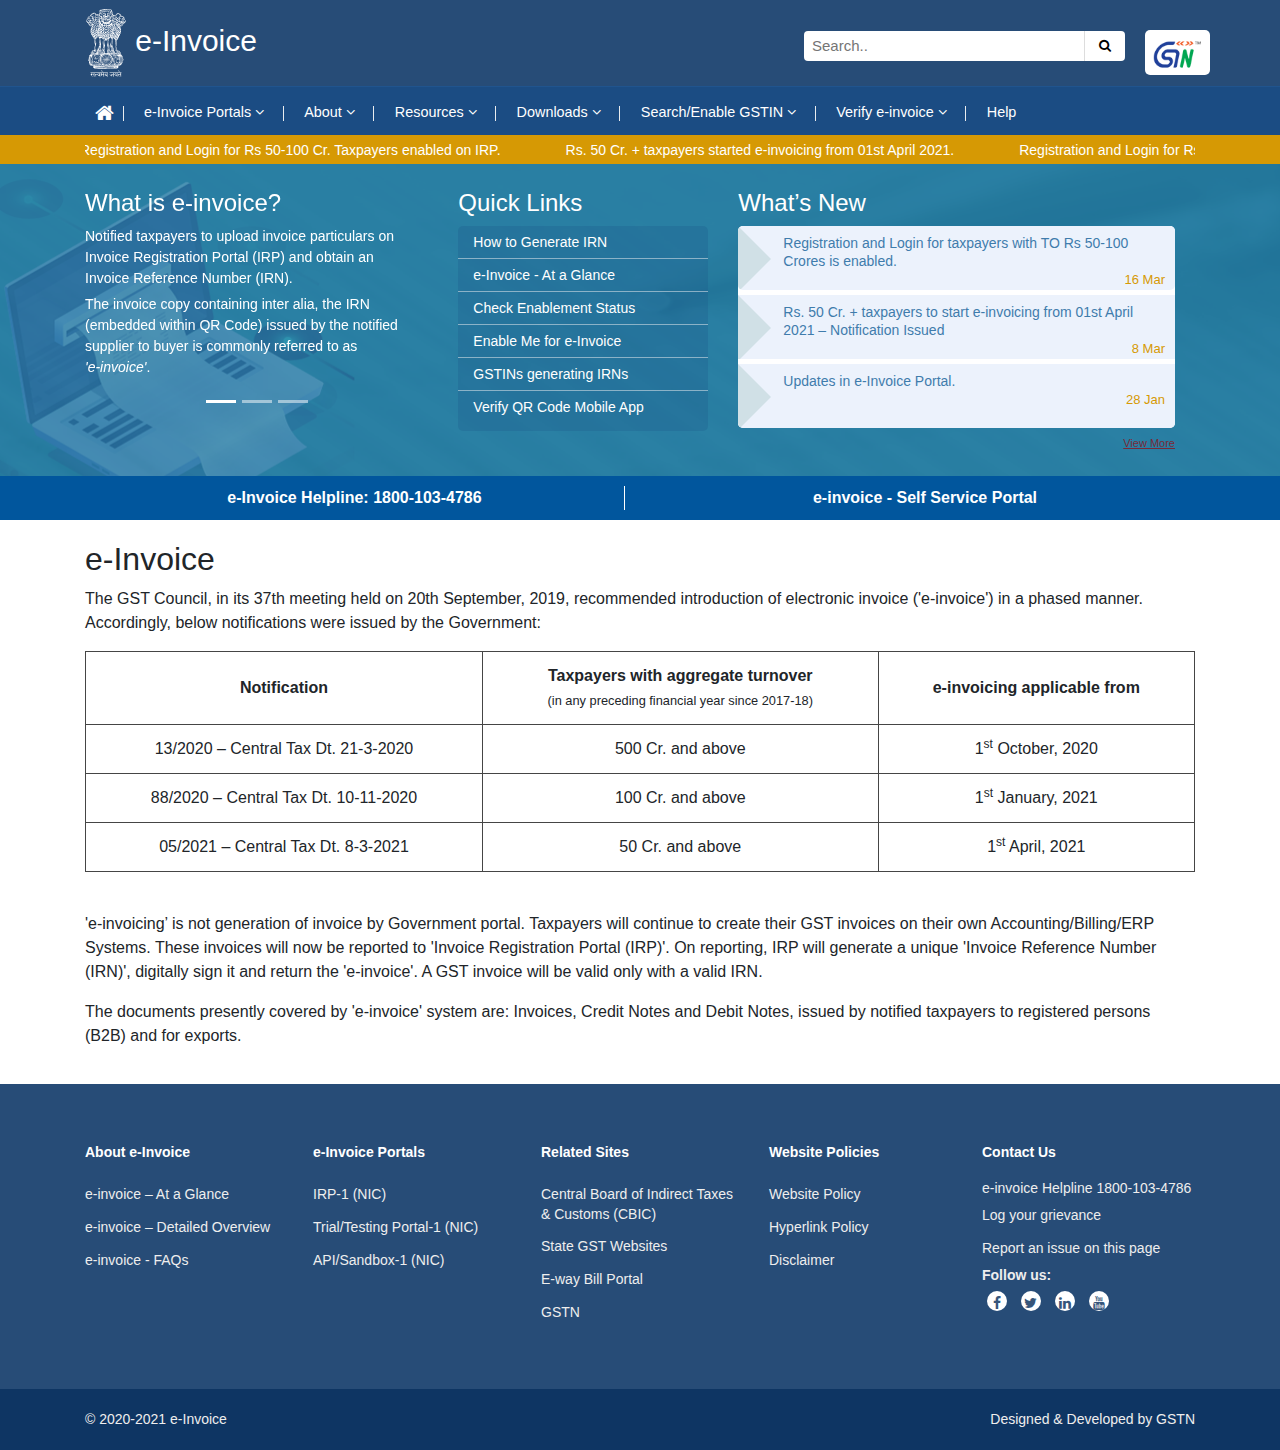
==== commit dd57dee7: "updated html file" ====
--- a/index.html
+++ b/index.html
@@ -1,5 +1,6 @@
 <!DOCTYPE html>
 <html lang="en">
+
 <head>
   <meta name="viewport" content="width=device-width, initial-scale=1">
   <title>e-Invoice</title>
@@ -11,7 +12,7 @@
   <link rel="stylesheet" href="./style/homeslider.css" />
 
   <link rel="stylesheet" href="./style/font-awesome.min.css" />
- 
+
   <script src="./menu/scale.fix.js"></script>
   <meta name="viewport" content="width=device-width, initial-scale=1, user-scalable=no" />
   <!--[if lt IE 9]>
@@ -48,54 +49,61 @@
               </nav>
             </div>
           </div>
-    <form class="exampleSearch">
-    <input onkeyup="filterFunction()" id="myInput" class="rounded-left" type="text" placeholder="Search.." name="search2" />
-    <button class="rounded-right" type="submit"><i class="fa fa-search"></i></button>
-    <div id="dropdown-field" class="dropdown-field">
-  	<a target="_blank" href="https://einvoice1.gst.gov.in/">IRP-1 (NIC)</a>
-    <a target="_blank" href="https://einvoice1-trial.nic.in/">Trial/Testing Portal-1 (NIC)</a>
-    <a target="_blank" href="https://einv-apisandbox.nic.in/">API/Sandbox-1 (NIC)</a>
-    <a target="_blank" href="https://www.gstn.org.in/einvoice-faqs">FAQs</a>
-    
-    <a href="./downloads/english-version-1.2-Dt-30-3-2021.pdf">e-Invoice - At a Glance</a>
-    <a href="./downloads/GST%20e-invoice%20System%20-%20Detailed%20Overview.pdf">e-Invoice – Detailed Overview </a>
-    <a href="./downloads/PPT_on_eInvoice_system.pdf">e-Invoice - Presentation</a>
-
-    <a target="_blank" href="https://einvoice1.gst.gov.in/Others/ResolutionErrors">Common Errors and Resolutions</a>
-    <a target="_blank" href="https://einvoice1.gst.gov.in/Others/CBT">Help Videos</a>
-    <a href="./view-all-updates.html">Notifications</a>
-    <a href="./how-to-generate-IRN.html">How to Generate IRN</a>
-    <a target="_blank" href="https://einv-apisandbox.nic.in/index.html">API Specs and Testing</a>
-    <a target="_blank" href="https://einv-apisandbox.nic.in/release-notes.html">Validations</a>
-    <a target="_blank" href="https://einvoice1.gst.gov.in/Others/MasterCodes">Master Codes & HSN</a>
-    <a href="./gst-suvidha-providers.html">GST Suvidha providers (GSPs)</a>
-    <a href="./billing-and-accounting-software-providers.html">ERPs/Billing and Accounting Software Providers</a>
-    <a target="_blank" href="https://einvoice1.gst.gov.in/Others/BulkGenerationTools">Offline Utilities</a>
-    <a target="_blank" href="https://einvoice1.gst.gov.in/Others/QRCodeVerifyApp">Verify QR Code Mobile App</a>
-    <a href="./downloads/GST%20e-invoice%20Schema%20-%20Version%201.1%20Dt.%2030-7-2020%20-%20Copy.xlsx">INV-01 (Schema)</a>
-
-    <a target="_blank" href="https://einvoice1.gst.gov.in/Others/EinvEnabled">Check Enablement Status</a>
-    <a target="_blank" href="https://einvoice1.gst.gov.in/Home/Enablement">Enable Me for e-invoice</a>
-    <a target="_blank" href="https://einvoice1.gst.gov.in/Others/GSTINsGeneratingIRN">GSTINs generating IRNs</a>
-    <a target="_blank" href="https://einvoice1.gst.gov.in/Others/VSignedInvoice">Upload JSON and Verify</a>
-
-    <a target="_blank" href="https://einvoice1.gst.gov.in/Others/QRCodeVerifyApp">Download QR code Reader</a>
-    <a target="_blank" href="https://einvoice1.gst.gov.in/Others/Support">Help</a>
-    <a href="./index.html">Home</a>
-    <a target="_blank" href="https://www.cbic.gov.in/">Central Board of Indirect Taxes & Customs (CBIC)</a>
-    <a target="_blank" href="http://www.gstcouncil.gov.in/state-government-gst-website">State GST Websites</a>
-    <a target="_blank" href="https://ewaybill.nic.in/">E-way Bill Portal</a>
-    <a target="_blank" href="https://gstn.org.in/">GSTN</a>
-    <a href="./website-policy.html">Website Policy </a>
-    <a href="./hyperlink-policy.html">Hyperlink Policy </a>
-    <a href="./disclaimer.html">Disclaimer </a>
-    <a target="_blank" href="https://selfservice.gstsystem.in/">Log your grievance</a>
-    <a target="_blank" href="#" data-toggle="modal" data-target="#exampleModal">Report an issue on this
-      page</a>
-	 </div>
-    </form>
-     <span class="white_logo"><img src="images/logo_white.png" /></span>
-    </div>
+          <form class="exampleSearch">
+            <input onkeyup="filterFunction()" id="myInput" class="rounded-left" type="text" placeholder="Search.."
+              name="search2" />
+            <button class="rounded-right" type="submit"><i class="fa fa-search"></i></button>
+            <div id="dropdown-field" class="dropdown-field">
+              <a target="_blank" href="https://einvoice1.gst.gov.in/">IRP-1 (NIC)</a>
+              <a target="_blank" href="https://einvoice1-trial.nic.in/">Trial/Testing Portal-1 (NIC)</a>
+              <a target="_blank" href="https://einv-apisandbox.nic.in/">API/Sandbox-1 (NIC)</a>
+              <a target="_blank" href="https://www.gstn.org.in/einvoice-faqs">FAQs</a>
+
+              <a href="./downloads/english-version-1.2-Dt-30-3-2021.pdf">e-Invoice - At a Glance</a>
+              <a href="./downloads/GST%20e-invoice%20System%20-%20Detailed%20Overview.pdf">e-Invoice – Detailed Overview
+              </a>
+              <a href="./downloads/PPT_on_eInvoice_system.pdf">e-Invoice - Presentation</a>
+
+              <a target="_blank" href="https://einvoice1.gst.gov.in/Others/ResolutionErrors">Common Errors and
+                Resolutions</a>
+              <a target="_blank" href="https://einvoice1.gst.gov.in/Others/CBT">Help Videos</a>
+              <a href="./view-all-updates.html">Notifications</a>
+              <a href="./how-to-generate-IRN.html">How to Generate IRN</a>
+              <a target="_blank" href="https://einv-apisandbox.nic.in/index.html">API Specs and Testing</a>
+              <a target="_blank" href="https://einv-apisandbox.nic.in/release-notes.html">Validations</a>
+              <a target="_blank" href="https://einvoice1.gst.gov.in/Others/MasterCodes">Master Codes & HSN</a>
+              <a href="./gst-suvidha-providers.html">GST Suvidha providers (GSPs)</a>
+              <a href="./billing-and-accounting-software-providers.html">ERPs/Billing and Accounting Software
+                Providers</a>
+              <a target="_blank" href="https://einvoice1.gst.gov.in/Others/BulkGenerationTools">Offline Utilities</a>
+              <a target="_blank" href="https://einvoice1.gst.gov.in/Others/QRCodeVerifyApp">Verify QR Code Mobile
+                App</a>
+              <a href="./downloads/GST%20e-invoice%20Schema%20-%20Version%201.1%20Dt.%2030-7-2020%20-%20Copy.xlsx">INV-01
+                (Schema)</a>
+
+              <a target="_blank" href="https://einvoice1.gst.gov.in/Others/EinvEnabled">Check Enablement Status</a>
+              <a target="_blank" href="https://einvoice1.gst.gov.in/Home/Enablement">Enable Me for e-invoice</a>
+              <a target="_blank" href="https://einvoice1.gst.gov.in/Others/GSTINsGeneratingIRN">GSTINs generating
+                IRNs</a>
+              <a target="_blank" href="https://einvoice1.gst.gov.in/Others/VSignedInvoice">Upload JSON and Verify</a>
+
+              <a target="_blank" href="https://einvoice1.gst.gov.in/Others/QRCodeVerifyApp">Download QR code Reader</a>
+              <a target="_blank" href="https://einvoice1.gst.gov.in/Others/Support">Help</a>
+              <a href="./index.html">Home</a>
+              <a target="_blank" href="https://www.cbic.gov.in/">Central Board of Indirect Taxes & Customs (CBIC)</a>
+              <a target="_blank" href="http://www.gstcouncil.gov.in/state-government-gst-website">State GST Websites</a>
+              <a target="_blank" href="https://ewaybill.nic.in/">E-way Bill Portal</a>
+              <a target="_blank" href="https://gstn.org.in/">GSTN</a>
+              <a href="./website-policy.html">Website Policy </a>
+              <a href="./hyperlink-policy.html">Hyperlink Policy </a>
+              <a href="./disclaimer.html">Disclaimer </a>
+              <a target="_blank" href="https://selfservice.gstsystem.in/">Log your grievance</a>
+              <a target="_blank" href="#" data-toggle="modal" data-target="#exampleModal">Report an issue on this
+                page</a>
+            </div>
+          </form>
+          <span class="white_logo"><img src="images/logo_white.png" /></span>
+        </div>
       </div>
     </div>
   </div>
@@ -165,7 +173,8 @@
                     </li>
                     <li class="accessible-megamenu-panel-group">
 
-                      <a target="_blank" href="./downloads/english-version-1.2-Dt-30-3-2021.pdf">e-Invoice - At a Glance</a>
+                      <a target="_blank" href="./downloads/english-version-1.2-Dt-30-3-2021.pdf">e-Invoice - At a
+                        Glance</a>
 
                     </li>
 
@@ -177,7 +186,8 @@
 
                     <li class="accessible-megamenu-panel-group">
 
-                      <a target="_blank" href="./downloads/GST e-invoice System - Detailed Overview.pdf">e-Invoice – Detailed Overview </a>
+                      <a target="_blank" href="./downloads/GST e-invoice System - Detailed Overview.pdf">e-Invoice –
+                        Detailed Overview </a>
 
                     </li>
 
@@ -212,7 +222,7 @@
                 <div class="cols-4 accessible-megamenu-panel" role="region" aria-expanded="false" aria-hidden="true">
                   <ol>
                     <li class="accessible-megamenu-panel-group">
-                      <a target="_blank" href="#text-equiv">Overview</a>
+                      <a target="_blank" href="./downloads/GST e-invoice System - Detailed Overview.pdf">Overview</a>
 
                     </li>
                     <li class="accessible-megamenu-panel-group">
@@ -335,7 +345,8 @@
 
                     <li class="accessible-megamenu-panel-group">
 
-                      <a target="_blank" href="https://einvoice1.gst.gov.in/Others/QRCodeVerifyApp">Download QR code Reader
+                      <a target="_blank" href="https://einvoice1.gst.gov.in/Others/QRCodeVerifyApp">Download QR code
+                        Reader
                       </a>
 
 
@@ -347,7 +358,7 @@
 
 
               <li class="accessible-megamenu-top-nav-item help">
-			 
+
                 <a target="_blank" href="https://einvoice1.gst.gov.in/Others/Support">Help
                   <span class="activeborder"></span><span class="ride"></span>
                 </a>
@@ -360,8 +371,8 @@
       </div>
     </div>
   </div>
- 
- <div class="tickreader">
+
+  <div class="tickreader">
     <div class="container">
       <div class="js-conveyor-1">
         <ul>
@@ -520,14 +531,14 @@
       </div>
     </div>
   </div>
-  <div class="impt_links" style="background: #782a38;">
+  <div class="impt_links" style="background: #01569d;">
     <div class="container">
       <div class="row">
         <div class="col-md-6">
           <p> <a class="alink" href="tel:0120-488999"> e-Invoice Helpline: 1800-103-4786</a></p>
         </div>
         <div class="col-md-6">
-          <p><a target="_blank" href="#">Self-Service Portal</a> </p>
+          <p><a target="_blank" href="https://selfservice.gstsystem.in/"> e-invoice - Self Service Portal</a> </p>
         </div>
       </div>
     </div>
@@ -556,36 +567,36 @@
                   <tr>
                     <td>
                       13/2020 – Central Tax Dt. 21-3-2020
-                     
-                      
+
+
                     </td>
                     <td>
                       500 Cr. and above
-                     
-                      
+
+
                     </td>
                     <td>
                       1<sup>st</sup> October, 2020
-                      
-                      
+
+
                     </td>
                   </tr>
-				  <tr>
-				  <td>88/2020 – Central Tax Dt. 10-11-2020</td>
-				  <td>100 Cr. and above</td>
-				  <td>1<sup>st</sup> January, 2021</td>
-				  </tr>
-				  <tr>
-				  <td>05/2021 – Central Tax Dt. 8-3-2021</td>
-				  <td>50 Cr. and above</td>
-				  <td>1<sup>st</sup> April, 2021</td>
-				  </tr>
+                  <tr>
+                    <td>88/2020 – Central Tax Dt. 10-11-2020</td>
+                    <td>100 Cr. and above</td>
+                    <td>1<sup>st</sup> January, 2021</td>
+                  </tr>
+                  <tr>
+                    <td>05/2021 – Central Tax Dt. 8-3-2021</td>
+                    <td>50 Cr. and above</td>
+                    <td>1<sup>st</sup> April, 2021</td>
+                  </tr>
 
                 </tbody>
               </table>
             </div>
           </div>
-<br>
+          <br>
 
           <p>'e-invoicing’ is not generation of invoice by Government portal. Taxpayers will continue to create their
             GST invoices on their own Accounting/Billing/ERP Systems. These invoices will now be reported to 'Invoice
@@ -614,12 +625,14 @@
                 </a></li>
               <li><a target="_blank" href="./downloads/GST e-invoice System - Detailed Overview.pdf">e-invoice –
                   Detailed Overview</a></li>
-              <li><a href="./e-invoice-faq.html">e-invoice - FAQs</a></li>
+              <li><a target="_blank"
+                  href="./downloads/GST e-invoice System - FAQs - Version 1.4 Dt. 30-3-2021.pdf">e-invoice - FAQs</a>
+              </li>
             </ul>
 
           </div>
-		  
-		   <div class="footer-links">
+
+          <div class="footer-links">
             <h4>e-Invoice Portals</h4>
             <ul>
               <li><a target="_blank" href="https://einvoice1.gst.gov.in/">IRP-1 (NIC)
@@ -630,7 +643,7 @@
 
           </div>
 
- <div class="footer-links">
+          <div class="footer-links">
             <h4>Related Sites</h4>
             <ul>
               <li><a target="_blank" href="https://www.cbic.gov.in/" class="inline">Central Board of Indirect Taxes &
@@ -642,19 +655,19 @@
             </ul>
           </div>
 
-          <div class="footer-links">
+          <div class="footer-links pr-0">
             <h4>Website Policies</h4>
-           <ul>
+            <ul>
               <li><a href="website-policy.html">Website Policy </a></li>
               <li><a href="hyperlink-policy.html">Hyperlink Policy </a></li>
               <li><a href="disclaimer.html">Disclaimer </a></li>
             </ul>
           </div>
 
-         
-
-
-          <div class="footer-links">
+
+
+
+          <div class="footer-links pl-0 pr-0">
             <h4>Contact Us</h4>
             <ul>
               <li><span>e-invoice Helpline 1800-103-4786</span></li>
@@ -769,8 +782,8 @@
       f.addEventListener('submit', submitted);
     });
   </script>
-  
- 
+
+
 </body>
 
 </html>--- a/style/style.css
+++ b/style/style.css
@@ -4,7 +4,7 @@
   background: #2c4e86;
 }
 .primaryBg.main-nav {
-    background: #932a39;
+    background: #1b4c83;
 }
 
 .primaryColor {
@@ -21,8 +21,8 @@
     float: right;
 }
 .mid-section {
-    background: #782a38;
-    border-bottom: 1px solid #782a38;
+  background: #274c77;
+  border-bottom: 1px solid #20548e;
 }
 
 .top-header a:hover {
@@ -129,7 +129,7 @@
   margin-top: 7px;
 }
 .tickreader {
-  background-color: #782a38;
+  background-color:#d69904;
 }
 ul.breadcrumb {
   padding: 5px 16px;
@@ -333,7 +333,7 @@
 }
 #footer .footer-top {
 
-  background: #b93445;
+  background: #274c77;
   padding: 60px 0 30px 0;
 }
 #footer .footer-top .footer-info {
@@ -395,7 +395,7 @@
 }
 
 #footer .footer-top .footer-links ul a.fa {
-  color: #932a39;
+  color: #36557a;
   background: #fff;
   font-size: 14px;
   border-radius: 50%;
@@ -403,6 +403,7 @@
   width: 20px;
   line-height: 12px;
 }
+
 #footer {
   color: #eee;
   font-size: 14px;
@@ -429,7 +430,7 @@
 /* about continer start */
 .about_container {
   /* background: #3f7db2 url(./../images/about.png); */
-  background: #932a39 url(./../images/about.png);
+  background: #3f7db2 url(./../images/about.png);
   /* background: #3f7db2; */
 
   background-repeat: no-repeat;
@@ -437,7 +438,7 @@
   color: #fff;
 }
 .about-container_inner {
-  padding: 50px 20px 50px 0px;
+  padding: 25px 20px 25px 0px;
 }
 .about-container_inner h1 {
   font-size: 24px;
@@ -589,14 +590,19 @@
 }
 
 .container-link {
-    padding: 6px 15px 5px;
-    color: #3f7cac;
-    border-bottom: 1px solid #fff;
+  padding: 6px 15px 5px;
+  color: #fff;
+  border-bottom: 1px solid #e9ecef85;
+}
+
+.container-link a {
+  color: #fff;
 }
 
 
 .topics .container-link:last-child{
   border-radius: 0px 0px 5px 5px;
+  border: 0;
 }
 .container-link:nth-child(2) {
   border-radius: 5px 5px 0px 0px;
@@ -703,6 +709,9 @@
     text-align: left;
     padding: 0 !important;
 }
+.carousel-caption h4, .carousel-caption p, .about-container_inner h4{ 
+  color: #fff;
+}
 .carousel-item{ height: 200px; width: 100%;}
 .carousel-item img{ height: 175px; width: 100%;}
 .carousel-indicators{
@@ -824,9 +833,9 @@
 }
 
 .topics {
-    height: 200px;
-    background: #ecf2fc;
-    border-radius: 5px;
+  height: 205px;
+  background: #1b4c8333;
+  border-radius: 5px;
 }
 
 .txt-date {
@@ -839,7 +848,7 @@
 .about-container_inner .view-more {
     float: right;
     font-size: 11px;
-    color: #fff;
+    color: #782a38;
     text-decoration: underline;
     margin-top: 2px;
 }
@@ -862,7 +871,7 @@
 }
 
 .footer-bottom {
-    background: #932a39;
+    background: #0e3563;
     padding-top: 20px;
     padding-bottom: 20px;
 }
@@ -944,7 +953,6 @@
 
 .section-tittle h2 {
     color: #000;
-    font-size: 24px;
     font-weight: 600;
     line-height: 1.4;
 }
@@ -962,13 +970,15 @@
 }
 
 span.white_logo {
-    position: absolute;
-    width: 65px;
-    background: #fff;
-    height: 86px;
-    top: 0;
-    right: 0;
-    text-align: center;
+  position: absolute;
+  width: 65px;
+  background: #fff;
+  height: 45px;
+  top: 0;
+  right: 0;
+  text-align: center;
+  margin-top: 30px;
+  border-radius: 5px;
 }
 
 .table thead th {
@@ -994,7 +1004,6 @@
 }
 
 .update .container {
-    max-width: 900px;
     background: #f8f9fa;
     border-radius: 5px;
 }
@@ -1045,9 +1054,9 @@
 }
 
 .white_logo img {
-    max-width: 50px;
-    padding-top: 25px;
-    margin: 0 auto;
+  max-width: 50px;
+  padding-top: 10px;
+  margin: 0 auto;
 }
 
 :focus-visible,
--- a/menu/megamenu.css
+++ b/menu/megamenu.css
@@ -474,10 +474,10 @@
   
  span.white_logo {
     position: absolute;
-    top: -60px;
+    top: -85px;
     right: 68px;
     border-radius: 5px;
-	height: 42px;
+	  height: 42px;
 }
 
 .white_logo img {
@@ -485,6 +485,14 @@
     padding-top: 7px;
     margin: 0 auto;
 }
+
+.topics {
+  margin-bottom: 20px;
+}
+
+.footer-links.pl-0.pr-0 {
+  padding: 0 15px !important;
+}
   
 }
 
@@ -507,6 +515,9 @@
     flex: 0 0 50%;
 }
 
+.exampleSearch {
+  right: 60px;
+}
 
 .about_container .col-sm-5 {
     max-width: 100% !important;
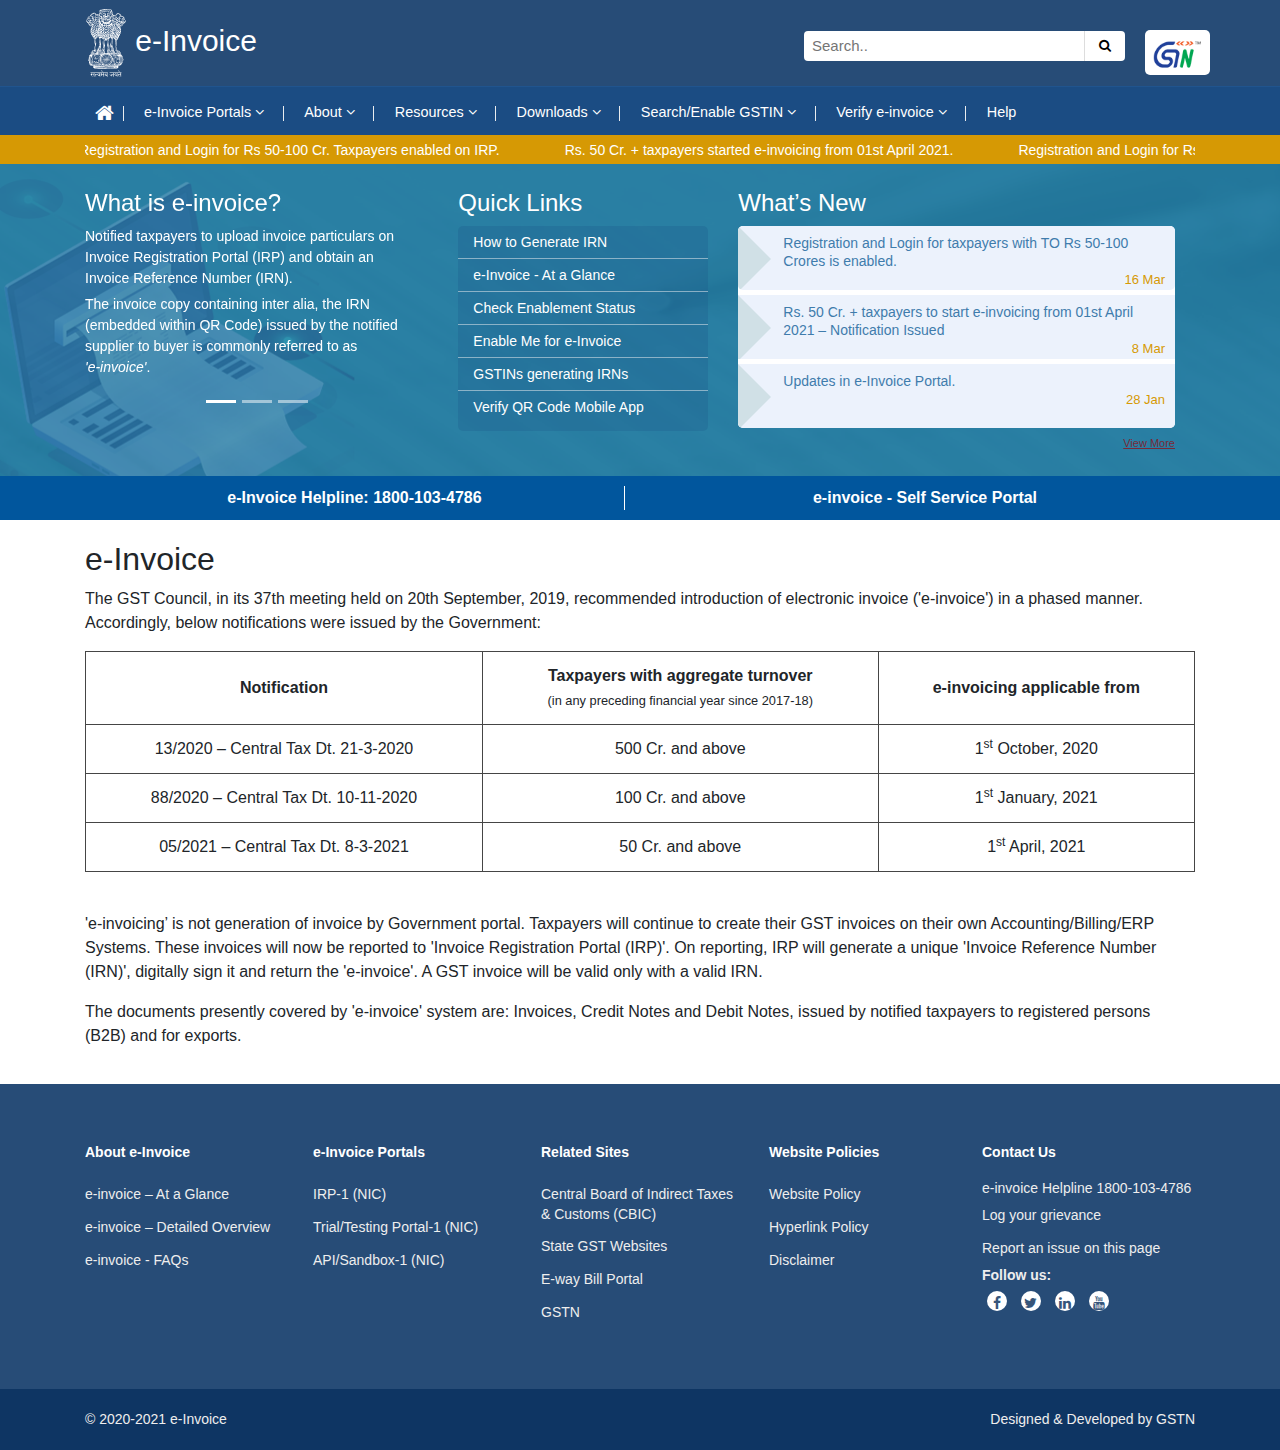
==== commit 8dbd2956: "updated html" ====
--- a/index.html
+++ b/index.html
@@ -50,9 +50,11 @@
             </div>
           </div>
           <form class="exampleSearch">
+            <span class="error-msg hidden">This field is required</span>
             <input onkeyup="filterFunction()" id="myInput" class="rounded-left" type="text" placeholder="Search.."
               name="search2" />
-            <button class="rounded-right" type="submit"><i class="fa fa-search"></i></button>
+              
+            <button class="rounded-right" id="search-btn" type="button"><i class="fa fa-search"></i></button>
             <div id="dropdown-field" class="dropdown-field">
               <a target="_blank" href="https://einvoice1.gst.gov.in/">IRP-1 (NIC)</a>
               <a target="_blank" href="https://einvoice1-trial.nic.in/">Trial/Testing Portal-1 (NIC)</a>
@@ -119,14 +121,11 @@
             </button>
             <ol class="accessible-megamenu js-accessible-megamenu">
               <li class="accessible-megamenu-top-nav-item home">
-                <h2>
-                  <a href="./index.html" role="button" tabindex="0" aria-hidden="true" class=" fa fa-home">
-                    <span class="sr-only">Home</span>
-                  </a>
-                </h2>
-                <div class="cols-4 accessible-megamenu-panel" style="display:none;"></div>
-
-              </li>
+                <a href="./index.html" class="fa fa-home"><span class="sr-only">Home</span>
+                  <span class="activeborder"></span><span class="ride"></span>
+                </a>
+              </li>
+             
               <li class="accessible-megamenu-top-nav-item">
                 <h2>
                   <a target="_blank" href="#" role="button" aria-expanded="false" tabindex="0">e-Invoice Portals <i
@@ -168,7 +167,7 @@
                   <ol>
                     <li class="accessible-megamenu-panel-group">
 
-                      <a target="_blank" href="https://www.gstn.org.in/einvoice-faqs">FAQs</a>
+                      <a target="_blank" href="./downloads/GST e-invoice System - FAQs - Version 1.4 Dt. 30-3-2021.pdf">FAQs</a>
 
                     </li>
                     <li class="accessible-megamenu-panel-group">
--- a/style/style.css
+++ b/style/style.css
@@ -599,6 +599,14 @@
   color: #fff;
 }
 
+span.error-msg {
+  position: absolute;
+  bottom: -18px;
+  font-size: 11px;
+  color: #dc3545;
+  left: 6px;
+  font-weight: 600;
+}
 
 .topics .container-link:last-child{
   border-radius: 0px 0px 5px 5px;
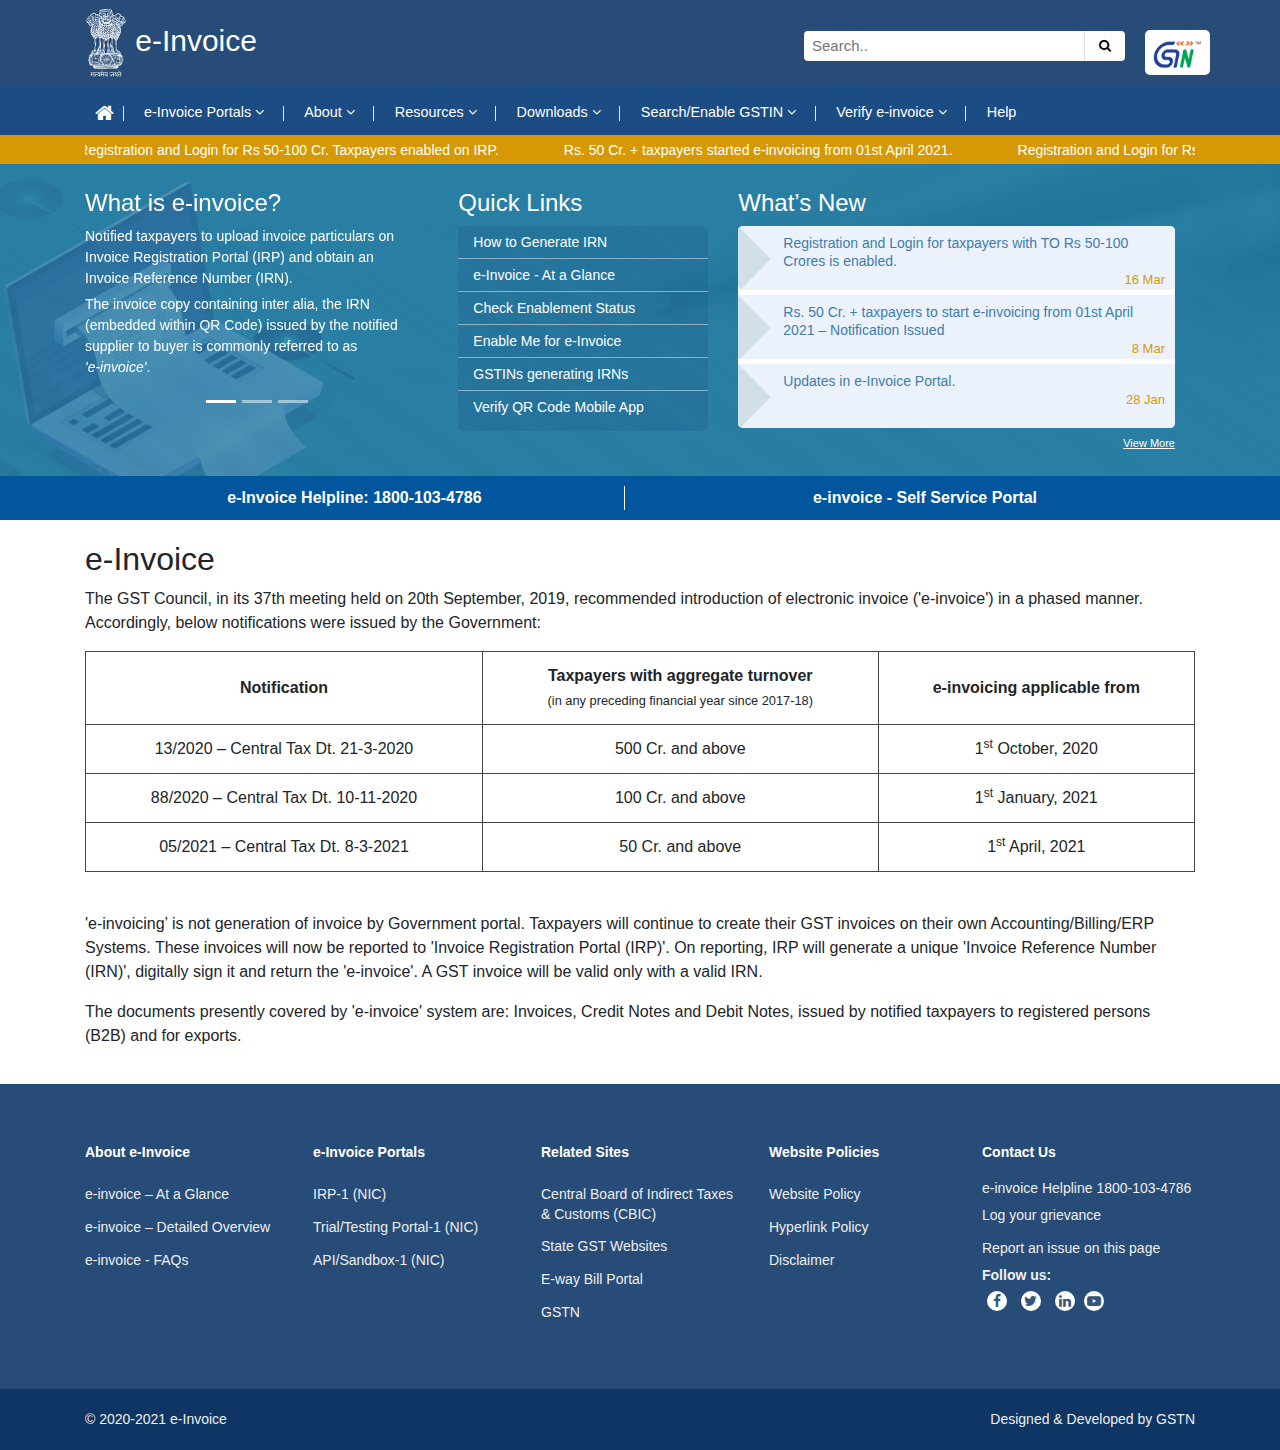
==== commit da5e060e: "html updated" ====
--- a/index.html
+++ b/index.html
@@ -33,7 +33,7 @@
         <div class="col-md-6 col-xs-12 col-sm-12">
           <div class="site-branding ">
             <h1>
-              <a target="_blank" href="index.html"><img src="images/Emblem_of_India-white.svg" />e-Invoice
+              <a href="index.html"><img src="images/Emblem_of_India-white.svg" />e-Invoice
               </a>
             </h1>
           </div>
@@ -44,8 +44,8 @@
               <nav>
                 <a class="p-2 skip" href="#maincontent">Skip to Main Content</a>
                 <a class="p-2 hidden" href="#"><i class="fa fa-adjust"></i></a>
-                <a target="_blank" href="#" class="fresize f-up hidden">A<sup>+</sup></a>
-                <a target="_blank" href="#" class="fresize f-up hidden">A<sup>-</sup></a>
+                <a  href="#" class="fresize f-up hidden">A<sup>+</sup></a>
+                <a  href="#" class="fresize f-up hidden">A<sup>-</sup></a>
               </nav>
             </div>
           </div>
@@ -226,12 +226,12 @@
                     </li>
                     <li class="accessible-megamenu-panel-group">
 
-                      <a target="_blank" href="./view-all-updates.html">Notifications</a>
-
-                    </li>
-                    <li class="accessible-megamenu-panel-group">
-
-                      <a target="_blank" href="./how-to-generate-IRN.html">How to Generate
+                      <a href="./view-all-updates.html">Notifications</a>
+
+                    </li>
+                    <li class="accessible-megamenu-panel-group">
+
+                      <a href="./how-to-generate-IRN.html">How to Generate
                         IRN</a>
 
 
@@ -460,7 +460,7 @@
             <div class="container-link">
 
               <div>
-                <a target="_blank" href="./how-to-generate-IRN.html">How to Generate
+                <a href="./how-to-generate-IRN.html">How to Generate
                   IRN</a>
               </div>
             </div>
@@ -684,7 +684,7 @@
                 <a target="_blank" href="https://www.linkedin.com/company/gstn-official/about/?viewAsMember=true"
                   class="fa fa-linkedin"></a>
                 <a target="_blank" href="https://www.youtube.com/channel/UCFYpOk92qurlO5t-Z_y-bOQ"
-                  class="fa fa-youtube"></a>
+                  class="fa fa-youtube-play"></a>
               </li>
             </ul>
           </div>
--- a/style/style.css
+++ b/style/style.css
@@ -402,6 +402,7 @@
   height: 20px;
   width: 20px;
   line-height: 12px;
+  padding: 4px 3px;
 }
 
 #footer {
@@ -856,7 +857,7 @@
 .about-container_inner .view-more {
     float: right;
     font-size: 11px;
-    color: #782a38;
+    color: #fff;
     text-decoration: underline;
     margin-top: 2px;
 }
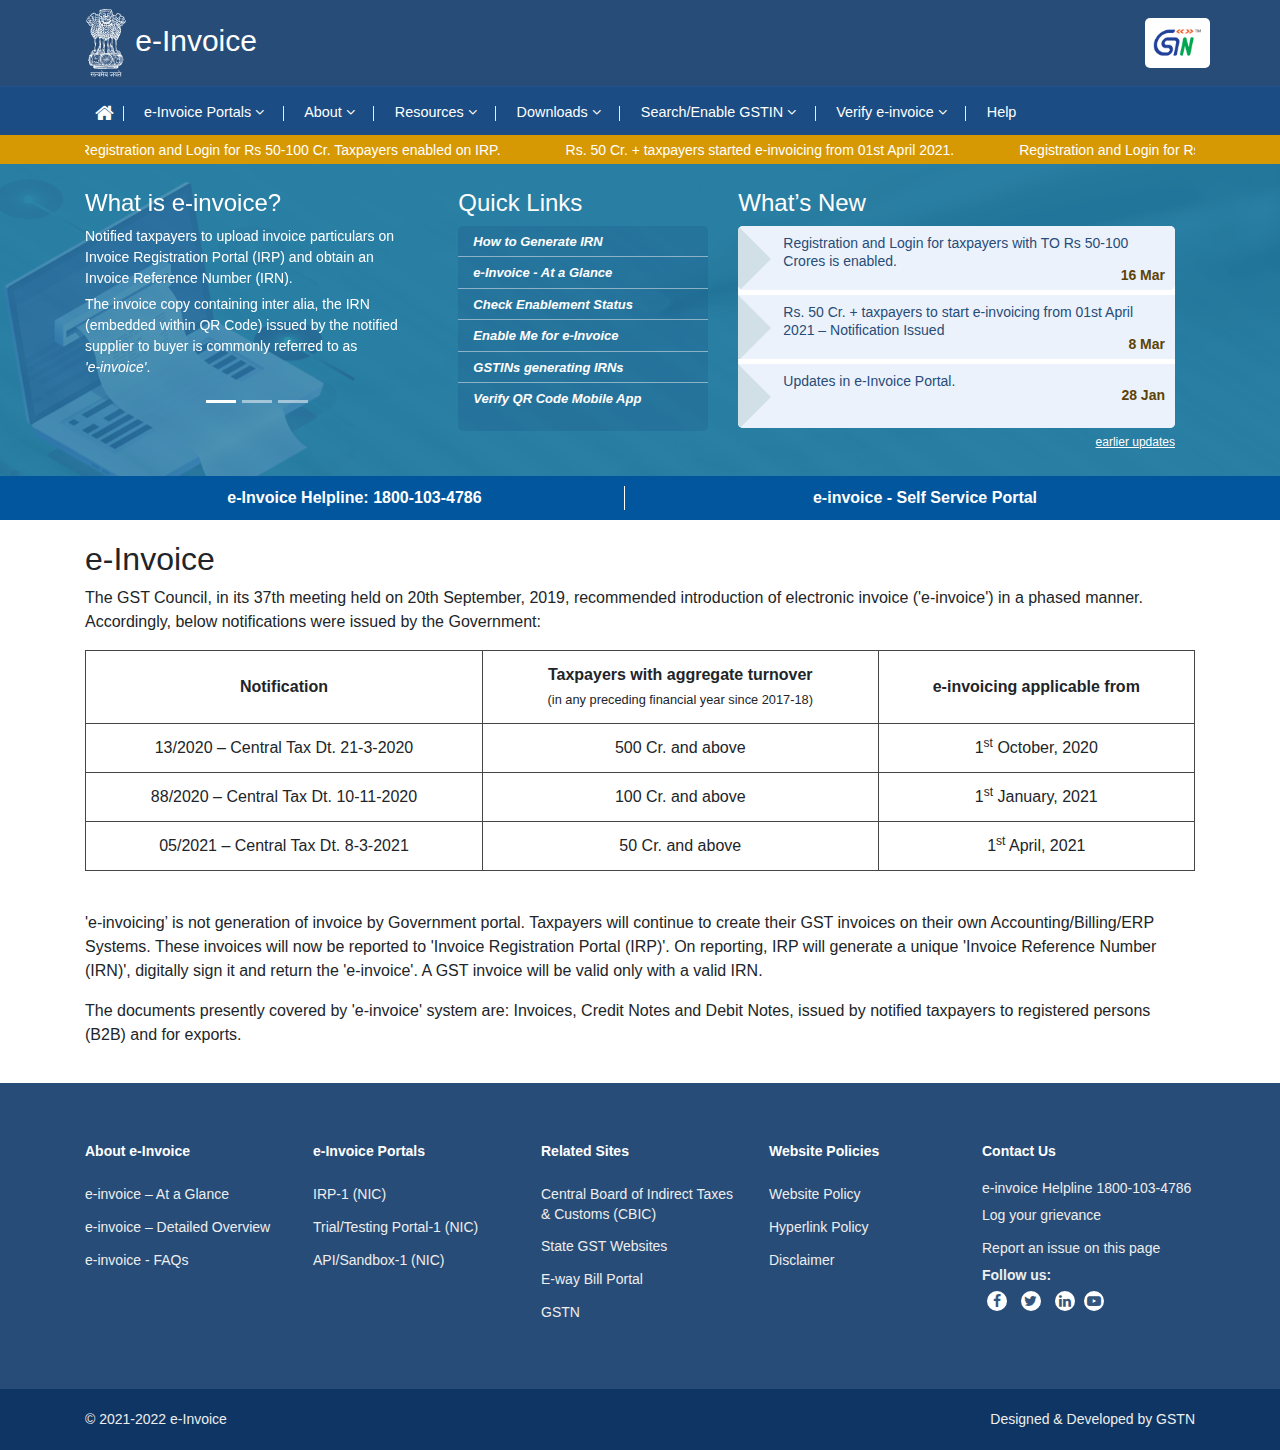
==== commit 3f3bf408: "updated html" ====
--- a/index.html
+++ b/index.html
@@ -1,6 +1,5 @@
 <!DOCTYPE html>
 <html lang="en">
-
 <head>
   <meta name="viewport" content="width=device-width, initial-scale=1">
   <title>e-Invoice</title>
@@ -8,25 +7,14 @@
   <link rel="stylesheet" href="./style/bootstrap.min.css" />
   <link rel="stylesheet" href="./style/style.css" />
   <link rel="stylesheet" href="./style/tricker.css" />
-  <link rel="stylesheet" href="./assets/calender/css/calstyle.css" />
-  <link rel="stylesheet" href="./style/homeslider.css" />
-
   <link rel="stylesheet" href="./style/font-awesome.min.css" />
-
   <script src="./menu/scale.fix.js"></script>
   <meta name="viewport" content="width=device-width, initial-scale=1, user-scalable=no" />
-  <!--[if lt IE 9]>
-      <script src="//html5shiv.googlecode.com/svn/trunk/html5.js"></script>
-    <![endif]-->
-
   <link rel="stylesheet" href="./menu/megamenu.css" />
-
   <link rel="stylesheet" type="text/css" media="only screen and (max-device-width: 480px)"
     href="./style/small-devices.css" />
 </head>
-
 <body class="init">
-
   <div class="mid-section">
     <div class="container">
       <div class="row">
@@ -49,67 +37,12 @@
               </nav>
             </div>
           </div>
-          <form class="exampleSearch">
-            <span class="error-msg hidden">This field is required</span>
-            <input onkeyup="filterFunction()" id="myInput" class="rounded-left" type="text" placeholder="Search.."
-              name="search2" />
-              
-            <button class="rounded-right" id="search-btn" type="button"><i class="fa fa-search"></i></button>
-            <div id="dropdown-field" class="dropdown-field">
-              <a target="_blank" href="https://einvoice1.gst.gov.in/">IRP-1 (NIC)</a>
-              <a target="_blank" href="https://einvoice1-trial.nic.in/">Trial/Testing Portal-1 (NIC)</a>
-              <a target="_blank" href="https://einv-apisandbox.nic.in/">API/Sandbox-1 (NIC)</a>
-              <a target="_blank" href="https://www.gstn.org.in/einvoice-faqs">FAQs</a>
-
-              <a href="./downloads/english-version-1.2-Dt-30-3-2021.pdf">e-Invoice - At a Glance</a>
-              <a href="./downloads/GST%20e-invoice%20System%20-%20Detailed%20Overview.pdf">e-Invoice – Detailed Overview
-              </a>
-              <a href="./downloads/PPT_on_eInvoice_system.pdf">e-Invoice - Presentation</a>
-
-              <a target="_blank" href="https://einvoice1.gst.gov.in/Others/ResolutionErrors">Common Errors and
-                Resolutions</a>
-              <a target="_blank" href="https://einvoice1.gst.gov.in/Others/CBT">Help Videos</a>
-              <a href="./view-all-updates.html">Notifications</a>
-              <a href="./how-to-generate-IRN.html">How to Generate IRN</a>
-              <a target="_blank" href="https://einv-apisandbox.nic.in/index.html">API Specs and Testing</a>
-              <a target="_blank" href="https://einv-apisandbox.nic.in/release-notes.html">Validations</a>
-              <a target="_blank" href="https://einvoice1.gst.gov.in/Others/MasterCodes">Master Codes & HSN</a>
-              <a href="./gst-suvidha-providers.html">GST Suvidha providers (GSPs)</a>
-              <a href="./billing-and-accounting-software-providers.html">ERPs/Billing and Accounting Software
-                Providers</a>
-              <a target="_blank" href="https://einvoice1.gst.gov.in/Others/BulkGenerationTools">Offline Utilities</a>
-              <a target="_blank" href="https://einvoice1.gst.gov.in/Others/QRCodeVerifyApp">Verify QR Code Mobile
-                App</a>
-              <a href="./downloads/GST%20e-invoice%20Schema%20-%20Version%201.1%20Dt.%2030-7-2020%20-%20Copy.xlsx">INV-01
-                (Schema)</a>
-
-              <a target="_blank" href="https://einvoice1.gst.gov.in/Others/EinvEnabled">Check Enablement Status</a>
-              <a target="_blank" href="https://einvoice1.gst.gov.in/Home/Enablement">Enable Me for e-invoice</a>
-              <a target="_blank" href="https://einvoice1.gst.gov.in/Others/GSTINsGeneratingIRN">GSTINs generating
-                IRNs</a>
-              <a target="_blank" href="https://einvoice1.gst.gov.in/Others/VSignedInvoice">Upload JSON and Verify</a>
-
-              <a target="_blank" href="https://einvoice1.gst.gov.in/Others/QRCodeVerifyApp">Download QR code Reader</a>
-              <a target="_blank" href="https://einvoice1.gst.gov.in/Others/Support">Help</a>
-              <a href="./index.html">Home</a>
-              <a target="_blank" href="https://www.cbic.gov.in/">Central Board of Indirect Taxes & Customs (CBIC)</a>
-              <a target="_blank" href="http://www.gstcouncil.gov.in/state-government-gst-website">State GST Websites</a>
-              <a target="_blank" href="https://ewaybill.nic.in/">E-way Bill Portal</a>
-              <a target="_blank" href="https://gstn.org.in/">GSTN</a>
-              <a href="./website-policy.html">Website Policy </a>
-              <a href="./hyperlink-policy.html">Hyperlink Policy </a>
-              <a href="./disclaimer.html">Disclaimer </a>
-              <a target="_blank" href="https://selfservice.gstsystem.in/">Log your grievance</a>
-              <a target="_blank" href="#" data-toggle="modal" data-target="#exampleModal">Report an issue on this
-                page</a>
-            </div>
-          </form>
+          
           <span class="white_logo"><img src="images/logo_white.png" /></span>
         </div>
       </div>
     </div>
   </div>
-
   <div class="primaryBg main-nav">
     <div class="container">
       <div class="wrapper">
@@ -128,7 +61,7 @@
              
               <li class="accessible-megamenu-top-nav-item">
                 <h2>
-                  <a target="_blank" href="#" role="button" aria-expanded="false" tabindex="0">e-Invoice Portals <i
+                  <a href="#" role="button" aria-expanded="false" tabindex="0">e-Invoice Portals <i
                       class="fa fa-angle-down"></i><span class="ride"></span>
                     <span class="activeborder"></span>
                   </a>
@@ -136,164 +69,107 @@
                 <div class="cols-4 accessible-megamenu-panel" role="region" aria-expanded="false" aria-hidden="true">
                   <ol>
                     <li class="accessible-megamenu-panel-group">
-
                       <a target="_blank" href="https://einvoice1.gst.gov.in/">IRP-1 (NIC)</a>
-
-                    </li>
-                    <li class="accessible-megamenu-panel-group">
-
+                    </li>
+                    <li class="accessible-megamenu-panel-group">
                       <a target="_blank" href="https://einvoice1-trial.nic.in/">Trial/Testing Portal-1 (NIC)</a>
-
-                    </li>
-
-                    <li class="accessible-megamenu-panel-group">
-
+                    </li>
+                    <li class="accessible-megamenu-panel-group">
                       <a target="_blank" href="https://einv-apisandbox.nic.in/">API/Sandbox-1 (NIC)</a>
-
-                    </li>
-
+                    </li>
                   </ol>
-
                 </div>
               </li>
               <li class="accessible-megamenu-top-nav-item">
                 <h2>
-                  <a target="_blank" href="#" role="button" aria-expanded="false" tabindex="0">About
-
+                  <a href="#" role="button" aria-expanded="false" tabindex="0">About
                     <i class="fa fa-angle-down"></i> <span class="activeborder"></span><span class="ride"></span>
                   </a>
                 </h2>
                 <div class="cols-4 accessible-megamenu-panel" role="region" aria-expanded="false" aria-hidden="true">
                   <ol>
                     <li class="accessible-megamenu-panel-group">
-
                       <a target="_blank" href="./downloads/GST e-invoice System - FAQs - Version 1.4 Dt. 30-3-2021.pdf">FAQs</a>
-
-                    </li>
-                    <li class="accessible-megamenu-panel-group">
-
+                    </li>
+                    <li class="accessible-megamenu-panel-group">
                       <a target="_blank" href="./downloads/english-version-1.2-Dt-30-3-2021.pdf">e-Invoice - At a
                         Glance</a>
-
-                    </li>
-
-                    <li class="accessible-megamenu-panel-group">
-
+                    </li>
+                    <li class="accessible-megamenu-panel-group">
                       <a target="_blank" href="./downloads/e-InvoicingAtGlanceHindi.pdf">ई-इनवॉयसिंग -एक नज़र में </a>
-
-                    </li>
-
-                    <li class="accessible-megamenu-panel-group">
-
+                    </li>
+                    <li class="accessible-megamenu-panel-group">
                       <a target="_blank" href="./downloads/GST e-invoice System - Detailed Overview.pdf">e-Invoice –
                         Detailed Overview </a>
-
-                    </li>
-
-                    <li class="accessible-megamenu-panel-group">
-
+                    </li>
+                    <li class="accessible-megamenu-panel-group">
                       <a target="_blank" href="./downloads/PPT_on_eInvoice_system.pdf">e-Invoice - Presentation</a>
-
-                    </li>
-
-                    <li class="accessible-megamenu-panel-group">
-
+                    </li>
+                    <li class="accessible-megamenu-panel-group">
                       <a target="_blank" href="https://einvoice1.gst.gov.in/Others/ResolutionErrors">Common Errors and
                         Resolutions</a>
-
-                    </li>
-
-                    <li class="accessible-megamenu-panel-group">
-
+                    </li>
+                    <li class="accessible-megamenu-panel-group">
                       <a target="_blank" href="https://einvoice1.gst.gov.in/Others/CBT">Help Videos</a>
-
-                    </li>
-
+                    </li>
                   </ol>
-
                 </div>
               </li>
               <li class="accessible-megamenu-top-nav-item">
                 <h2>
-                  <a target="_blank" href="#" role="button" aria-expanded="false" tabindex="0">Resources <i
+                  <a href="#" role="button" aria-expanded="false" tabindex="0">Resources <i
                       class="fa fa-angle-down"></i> <span class="activeborder"></span><span class="ride"></span></a>
                 </h2>
                 <div class="cols-4 accessible-megamenu-panel" role="region" aria-expanded="false" aria-hidden="true">
                   <ol>
                     <li class="accessible-megamenu-panel-group">
-                      <a target="_blank" href="./downloads/GST e-invoice System - Detailed Overview.pdf">Overview</a>
-
-                    </li>
-                    <li class="accessible-megamenu-panel-group">
-
-                      <a href="./view-all-updates.html">Notifications</a>
-
-                    </li>
-                    <li class="accessible-megamenu-panel-group">
-
+                      <a href="./overview.html">Overview</a>
+                    </li>
+                    <li class="accessible-megamenu-panel-group">
+                      <a href="./notifications.html">Notifications</a>
+                    </li>
+                    <li class="accessible-megamenu-panel-group">
                       <a href="./how-to-generate-IRN.html">How to Generate
                         IRN</a>
-
-
                     </li>
                     <li class="accessible-megamenu-panel-group">
                       <a target="_blank" href="https://einv-apisandbox.nic.in/index.html">API Specs and Testing</a>
-
-                    </li>
-
+                    </li>
                     <li class="accessible-megamenu-panel-group">
                       <a target="_blank" href="https://einv-apisandbox.nic.in/release-notes.html">Validations</a>
-
                     </li>
                     <li class="accessible-megamenu-panel-group">
                       <a target="_blank" href="https://einvoice1.gst.gov.in/Others/MasterCodes">Master Codes & HSN</a>
                     </li>
                     <li class="accessible-megamenu-panel-group">
-
                       <a href="./gst-suvidha-providers.html">GST Suvidha providers (GSPs)</a>
-
-                    </li>
-                    <li class="accessible-megamenu-panel-group">
-
+                    </li>
+                    <li class="accessible-megamenu-panel-group">
                       <a href="./billing-and-accounting-software-providers.html">ERPs/Billing and
                         Accounting Software Providers</a>
-
                     </li>
                   </ol>
-
                 </div>
               </li>
               <li class="accessible-megamenu-top-nav-item">
-
                 <a target="_blank" href="#" role="button" aria-expanded="false" tabindex="0">Downloads <i
                     class="fa fa-angle-down"></i> <span class="activeborder"></span><span class="ride"></span></a>
-
                 <div class="cols-4 accessible-megamenu-panel" role="region" aria-expanded="false" aria-hidden="true">
                   <ol>
                     <li class="accessible-megamenu-panel-group">
-
                       <a target="_blank" href="https://einvoice1.gst.gov.in/Others/BulkGenerationTools">Offline
                         Utilities</a>
-
-                    </li>
-                    <li class="accessible-megamenu-panel-group">
-
+                    </li>
+                    <li class="accessible-megamenu-panel-group">
                       <a target="_blank" href="https://einvoice1.gst.gov.in/Others/QRCodeVerifyApp">Verify QR Code
                         Mobile App</a>
-
-                    </li>
-
-                    <li class="accessible-megamenu-panel-group">
-
+                    </li>
+                    <li class="accessible-megamenu-panel-group">
                       <a target="_blank"
                         href="./downloads/GST e-invoice Schema - Version 1.1 Dt. 30-7-2020 - Copy.xlsx">INV-01
                         (Schema)</a>
-
-
-
                     </li>
                   </ol>
-
                 </div>
               </li>
               <li class="accessible-megamenu-top-nav-item">
@@ -304,27 +180,17 @@
                 <div class="cols-4 accessible-megamenu-panel" role="region" aria-expanded="false" aria-hidden="true">
                   <ol>
                     <li class="accessible-megamenu-panel-group">
-
                       <a target="_blank" href="https://einvoice1.gst.gov.in/Others/EinvEnabled">Check Enablement
                         Status</a>
-
-                    </li>
-                    <li class="accessible-megamenu-panel-group">
-
+                    </li>
+                    <li class="accessible-megamenu-panel-group">
                       <a target="_blank" href="https://einvoice1.gst.gov.in/Home/Enablement">Enable Me for e-invoice</a>
-
-                    </li>
-
-                    <li class="accessible-megamenu-panel-group">
-
+                    </li>
+                    <li class="accessible-megamenu-panel-group">
                       <a target="_blank" href="https://einvoice1.gst.gov.in/Others/GSTINsGeneratingIRN">GSTINs
                         generating IRNs</a>
-
-
-
                     </li>
                   </ol>
-
                 </div>
               </li>
               <li class="accessible-megamenu-top-nav-item">
@@ -336,41 +202,28 @@
                 <div class="cols-4 accessible-megamenu-panel" role="region" aria-expanded="false" aria-hidden="true">
                   <ol>
                     <li class="accessible-megamenu-panel-group">
-
                       <a target="_blank" href="https://einvoice1.gst.gov.in/Others/VSignedInvoice">Upload JSON and
                         Verify</a>
-
-                    </li>
-
-                    <li class="accessible-megamenu-panel-group">
-
+                    </li>
+                    <li class="accessible-megamenu-panel-group">
                       <a target="_blank" href="https://einvoice1.gst.gov.in/Others/QRCodeVerifyApp">Download QR code
                         Reader
                       </a>
-
-
-                    </li>
-
+                    </li>
                   </ol>
                 </div>
               </li>
-
-
               <li class="accessible-megamenu-top-nav-item help">
-
                 <a target="_blank" href="https://einvoice1.gst.gov.in/Others/Support">Help
                   <span class="activeborder"></span><span class="ride"></span>
                 </a>
               </li>
-
-
             </ol>
           </nav>
         </div>
       </div>
     </div>
   </div>
-
   <div class="tickreader">
     <div class="container">
       <div class="js-conveyor-1">
@@ -381,11 +234,9 @@
           <li>
             Rs. 50 Cr. + taxpayers started e-invoicing from 01st April 2021.
           </li>
-
         </ul>
       </div>
     </div>
-
   </div>
   <div class="about_container">
     <div class="container">
@@ -399,7 +250,6 @@
             </ul>
             <div class="carousel-inner">
               <div class="carousel-item active">
-
                 <div class="carousel-caption">
                   <h4>
                     What is e-invoice?
@@ -415,7 +265,6 @@
                 </div>
               </div>
               <div class="carousel-item">
-
                 <div class="carousel-caption">
                   <h4>
                     e-invoice – Benefits for Businesses
@@ -425,17 +274,13 @@
                     Auto-generation of e-way bill (where required)<br>
                     Standardisation and inter-operability <br>
                     Reduction of disputes among transacting parties,
-
                   </p>
                   <p>
                     Improved payment cycles, Reduction of processing costs Overall business efficiency
-
                   </p>
-
                 </div>
               </div>
               <div class="carousel-item">
-
                 <div class="carousel-caption">
                   <h4>
                     Facilitates e-exchange of invoices among businesses
@@ -444,64 +289,50 @@
                     The standard format of e-invoice facilitates seamless exchange of invoices between accounting
                     systems of suppliers and buyers.
                   </p>
-
-
-                </div>
-              </div>
-            </div>
-
-          </div>
-
+                </div>
+              </div>
+            </div>
+          </div>
         </div>
         <div class="col-sm-3">
           <h4>Quick Links</h4>
           <div class="topics">
-
             <div class="container-link">
-
               <div>
                 <a href="./how-to-generate-IRN.html">How to Generate
                   IRN</a>
               </div>
             </div>
             <div class="container-link">
-
               <div>
                 <a target="_blank" href="./downloads/english-version-1.2-Dt-30-3-2021.pdf">e-Invoice - At a Glance</a>
               </div>
             </div>
             <div class="container-link">
-
               <div>
                 <a target="_blank" href="https://einvoice1.gst.gov.in/Others/EinvEnabled">Check Enablement Status</a>
               </div>
             </div>
             <div class="container-link">
-
               <div>
                 <a target="_blank" href="https://einvoice1.gst.gov.in/Home/Enablement">Enable Me for e-Invoice</a>
               </div>
             </div>
             <div class="container-link">
-
               <div>
                 <a target="_blank" href="https://einvoice1.gst.gov.in/Others/GSTINsGeneratingIRN">GSTINs generating
                   IRNs</a>
               </div>
             </div>
-
             <div class="container-link">
               <div>
                 <a target="_blank" href="https://einvoice1.gst.gov.in/Others/QRCodeVerifyApp">Verify QR Code Mobile
                   App</a>
               </div>
             </div>
-
-          </div>
-
+          </div>
         </div>
         <div class="col-sm-5">
-
           <h4>What’s New</h4>
           <ul id="nt-example1">
             <li>
@@ -518,14 +349,9 @@
               <a href="view-all-updates.html">Updates in e-Invoice Portal.</a>
               <span class="txt-date">28 Jan</span>
             </li>
-            <!-- <li> -->
-            <!-- <a target="_blank" href="#">GePP (Ver 1.02) is incorporated with new features and improvements.</a> -->
-            <!-- <span class="txt-date">28 Jan</span> -->
-            <!-- </li> -->
-
+        
           </ul>
-          <a href="view-all-updates.html" class="view-more">View More</a>
-
+          <a href="view-all-updates.html" class="view-more">earlier updates</a>
         </div>
       </div>
     </div>
@@ -550,7 +376,6 @@
           <p>The GST Council, in its 37th meeting held on 20th September, 2019, recommended introduction of electronic
             invoice ('e-invoice') in a phased manner. Accordingly, below notifications were issued by the Government:
           </p>
-
           <div class="row">
             <div class="col-md-12">
               <table class="table table-bordered">
@@ -566,18 +391,12 @@
                   <tr>
                     <td>
                       13/2020 – Central Tax Dt. 21-3-2020
-
-
                     </td>
                     <td>
                       500 Cr. and above
-
-
                     </td>
                     <td>
                       1<sup>st</sup> October, 2020
-
-
                     </td>
                   </tr>
                   <tr>
@@ -590,13 +409,11 @@
                     <td>50 Cr. and above</td>
                     <td>1<sup>st</sup> April, 2021</td>
                   </tr>
-
                 </tbody>
               </table>
             </div>
           </div>
           <br>
-
           <p>'e-invoicing’ is not generation of invoice by Government portal. Taxpayers will continue to create their
             GST invoices on their own Accounting/Billing/ERP Systems. These invoices will now be reported to 'Invoice
             Registration Portal (IRP)'. On reporting, IRP will generate a unique 'Invoice Reference Number (IRN)',
@@ -604,12 +421,9 @@
           <p>The documents presently covered by 'e-invoice' system are: Invoices, Credit Notes and Debit Notes, issued
             by notified taxpayers to registered persons (B2B) and for exports.</p>
         </div>
-
-      </div>
-    </div>
-  </div>
-
-
+      </div>
+    </div>
+  </div>
   <!--==========================
     Footer
   ============================-->
@@ -628,9 +442,7 @@
                   href="./downloads/GST e-invoice System - FAQs - Version 1.4 Dt. 30-3-2021.pdf">e-invoice - FAQs</a>
               </li>
             </ul>
-
-          </div>
-
+          </div>
           <div class="footer-links">
             <h4>e-Invoice Portals</h4>
             <ul>
@@ -639,9 +451,7 @@
               <li><a target="_blank" href="https://einvoice1-trial.nic.in/">Trial/Testing Portal-1 (NIC)</a></li>
               <li><a href="https://einv-apisandbox.nic.in/">API/Sandbox-1 (NIC)</a></li>
             </ul>
-
-          </div>
-
+          </div>
           <div class="footer-links">
             <h4>Related Sites</h4>
             <ul>
@@ -653,7 +463,6 @@
               <li><a target="_blank" href="https://gstn.org.in/">GSTN</a></li>
             </ul>
           </div>
-
           <div class="footer-links pr-0">
             <h4>Website Policies</h4>
             <ul>
@@ -662,10 +471,6 @@
               <li><a href="disclaimer.html">Disclaimer </a></li>
             </ul>
           </div>
-
-
-
-
           <div class="footer-links pl-0 pr-0">
             <h4>Contact Us</h4>
             <ul>
@@ -675,7 +480,6 @@
                 <a target="_blank" href="#" data-toggle="modal" data-target="#exampleModal">Report an issue on this
                   page</a>
               </li>
-
               <li><span><strong>Follow us:</strong> </span></li>
               <li class="social">
                 <a target="_blank" href="https://www.facebook.com/Goods-and-Services-Tax-1674179706229522/?fref=ts"
@@ -695,7 +499,7 @@
       <div class="container">
         <div class="row">
           <div class="col-lg-6 col-md-6">&copy;
-            2020-2021 e-Invoice
+            2021-2022 e-Invoice
           </div>
           <div class="col-lg-6 col-md-6 text-right">
             Designed & Developed by GSTN
@@ -719,11 +523,11 @@
             <div class="form-group">
               <label for="sel1">Please select an issue:</label>
               <select class="form-control" id="sel1" name="sellist1">
-                <option>A link, video or button is not working. </option>
-                <option>There is a spelling mistake. </option>
-                <option>Information is missing. </option>
-                <option>Information is outdated or wrong. </option>
-                <option>Other issue not in this list. </option>
+                <option>A link, video or button is not working</option>
+                <option>There is a spelling mistake </option>
+                <option>Information is missing </option>
+                <option>Information is outdated or wrong</option>
+                <option>Other issue not in this list</option>
               </select>
             </div>
             <div class="form-group">
@@ -747,17 +551,11 @@
   <!-- #footer -->
   <script src="./script/jquery.min.js"></script>
   <script src="./script/bootstrap.min.js"></script>
-
   <script src="./script/vtricker.js"></script>
   <script src="./script/jquery.jConveyorTicker.min.js"></script>
   <script src="./script/jquery.newsTicker.js"></script>
-
-  <script src="//rawgithub.com/phpepe/highcharts-regression/master/highcharts-regression.js?8"></script>
-
-
   <script src="./menu/jquery-accessibleMegaMenu.js"></script>
   <script src="./menu/main.js"></script>
-
   <script>
     $(function () {
       $(".js-conveyor-1").jConveyorTicker({
@@ -765,24 +563,8 @@
         reverse_elm: false, // Enable the use of the reverse animation trigger HTML element
         force_loop: false // Force the initialization even if the items are too small in total width
       });
-      //search
-      const f = document.getElementById('eInvoiceSearch');
-      const q = document.getElementById('eInvoiceQuery');
-      const google = 'https://www.google.com/search?q=';
-      const site = 'gstn.org';
-
-      function submitted(event) {
-        event.preventDefault();
-        const url = google + q.value;
-        const win = window.open(url, '_blank');
-        win.focus();
-      }
-
-      f.addEventListener('submit', submitted);
+ 
     });
   </script>
-
-
 </body>
-
 </html>--- a/style/style.css
+++ b/style/style.css
@@ -410,6 +410,8 @@
   font-size: 14px;
 }
 
+
+
 .sidebanner img {
   width: 100%;
 }
@@ -448,7 +450,7 @@
   font-size: 14px;
 }
 .about-container_inner a {
-     font-size: 14px;
+     font-size: 13px;
     font-weight: 400;
     color: #3f7cac;
 	display: block;
@@ -598,6 +600,8 @@
 
 .container-link a {
   color: #fff;
+  font-weight: bold;
+  font-style: italic;
 }
 
 span.error-msg {
@@ -655,7 +659,7 @@
   line-height: 18px;
   font-size: 14px;
   text-align: left;
-  color: #3f7cac;
+  color: #274c77;
   display: block;
 }
 #nt-example1 li a span {
@@ -848,18 +852,18 @@
 }
 
 .txt-date {
-	color: #d69904;
-	font-size: 13px;
-	font-weight: 400;
-	float: right;
+  color: #5d4406;
+  font-size: 14px;
+  font-weight: bold;
+  float: right;
+  margin-top: -5px;
 }
 
 .about-container_inner .view-more {
     float: right;
-    font-size: 11px;
+    font-size: 12px;
     color: #fff;
     text-decoration: underline;
-    margin-top: 2px;
 }
 
 #nt-example1 li:first-child {
@@ -942,21 +946,19 @@
     border-bottom: 1px solid #1b4c8340;
 }
 
-   .update-news .date {
-    display: inline-block;
-    font-size: 12px;
-    padding: 18px 0 0 0;
-    position: relative;
-    float: right;
-    color: #adb5bd;
-    font-weight: 500;
-
+.update-news .date {
+  font-size: 14px;
+  padding: 18px 0 0 0;
+  position: relative;
+  float: right;
+  color: #757b82;
+  font-weight: 700;
 }
 
 
 .date-content {
     float: left;
-    font-size: 14px;
+    font-size: 15px;
     padding: 8px 0;
 }
 
@@ -982,11 +984,11 @@
   position: absolute;
   width: 65px;
   background: #fff;
-  height: 45px;
+  height: 50px;
   top: 0;
   right: 0;
   text-align: center;
-  margin-top: 30px;
+  margin-top: 18px;
   border-radius: 5px;
 }
 
@@ -1096,4 +1098,29 @@
     color: #333;
     padding: 5px 10px;
     font-size: 15px;
+}
+
+
+
+.notification-table td, .notification-table th {
+  text-align: left;
+}
+
+.notification-table td:nth-child(1) {
+  font-weight: 600;
+  vertical-align: middle;
+}
+
+span.dot {
+  width: 6px;
+  height: 6px;
+  display: inline-block;
+  background: #212529;
+  border-radius: 50%;
+  margin-right: 10px;
+  vertical-align: middle;
+}
+
+.notification-table td:nth-child(1) a {
+  text-decoration: underline;
 }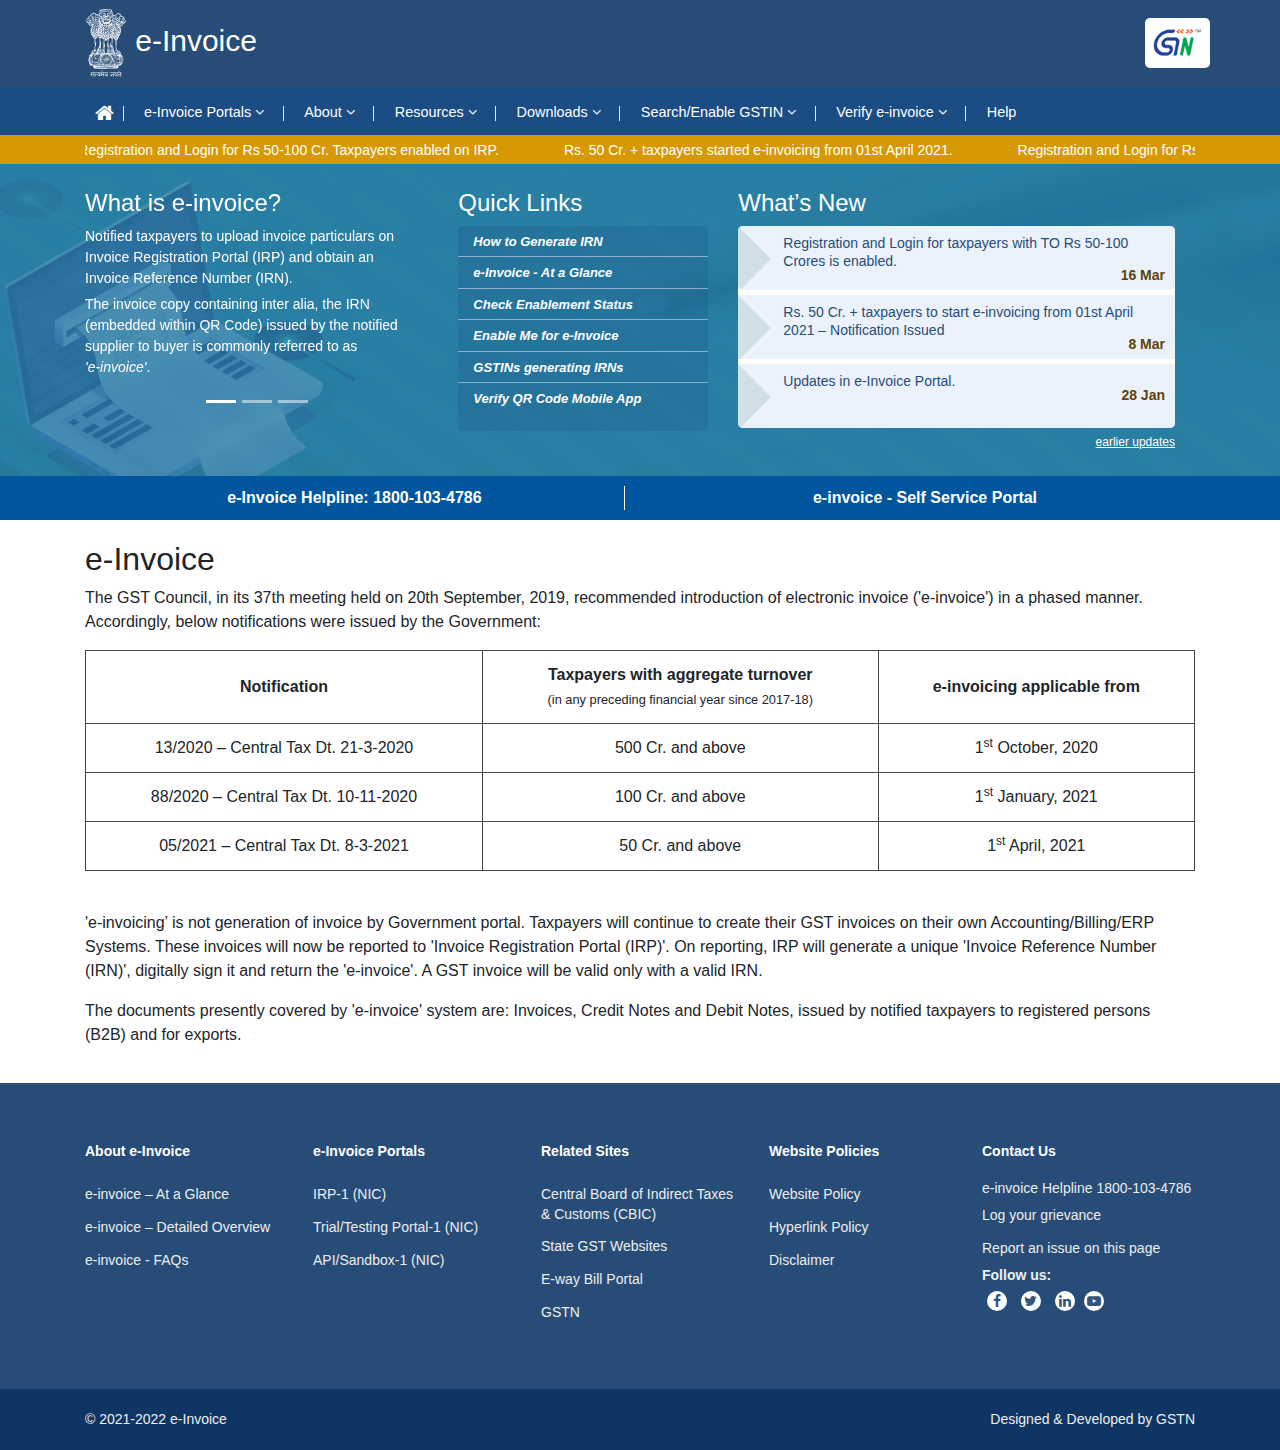
==== commit e77000b6: "html" ====
--- a/index.html
+++ b/index.html
@@ -508,7 +508,7 @@
       </div>
     </div>
   </footer>
-  <div class="modal fade" id="exampleModal" tabindex="-1" role="dialog" aria-labelledby="exampleModalLabel"
+  <div class="modal fade report_modal" id="exampleModal" tabindex="-1" role="dialog" aria-labelledby="exampleModalLabel"
     aria-hidden="true">
     <div class="modal-dialog" role="document">
       <div class="modal-content">
@@ -519,7 +519,7 @@
           </button>
         </div>
         <div class="modal-body">
-          <form action="/action_page.php">
+          <form id="myForm" action="/action_page.php" method='get'>
             <div class="form-group">
               <label for="sel1">Please select an issue:</label>
               <select class="form-control" id="sel1" name="sellist1">
@@ -532,8 +532,8 @@
             </div>
             <div class="form-group">
               <label for="exampleFormControlTextarea1">Description</label>
-              <textarea class="form-control" id="exampleFormControlTextarea1" rows="3" placeholder="Please specify in 300 characters or less
-                "></textarea>
+              <textarea class="form-control" id="exampleFormControlTextarea1" rows="3" placeholder="Please specify in 300 characters or less"></textarea>
+			  <span class="errorMsg hidden">This field is required</span>
             </div>
           </form>
         </div>
@@ -541,7 +541,7 @@
           <button type="button" class="btn btn-secondary" data-dismiss="modal">
             Close
           </button>
-          <button type="button" class="btn btn-primary btn-warning">
+          <button type="submit" onClick="return emptyData()"  class="btn report_btn btn-primary btn-warning">
             Report an Issue
           </button>
         </div>
--- a/style/style.css
+++ b/style/style.css
@@ -1123,4 +1123,13 @@
 
 .notification-table td:nth-child(1) a {
   text-decoration: underline;
+}
+
+span.errorMsg {
+    font-size: 12px;
+    color: red;
+}
+
+.btn-warning:hover {
+    color: #fff;
 }